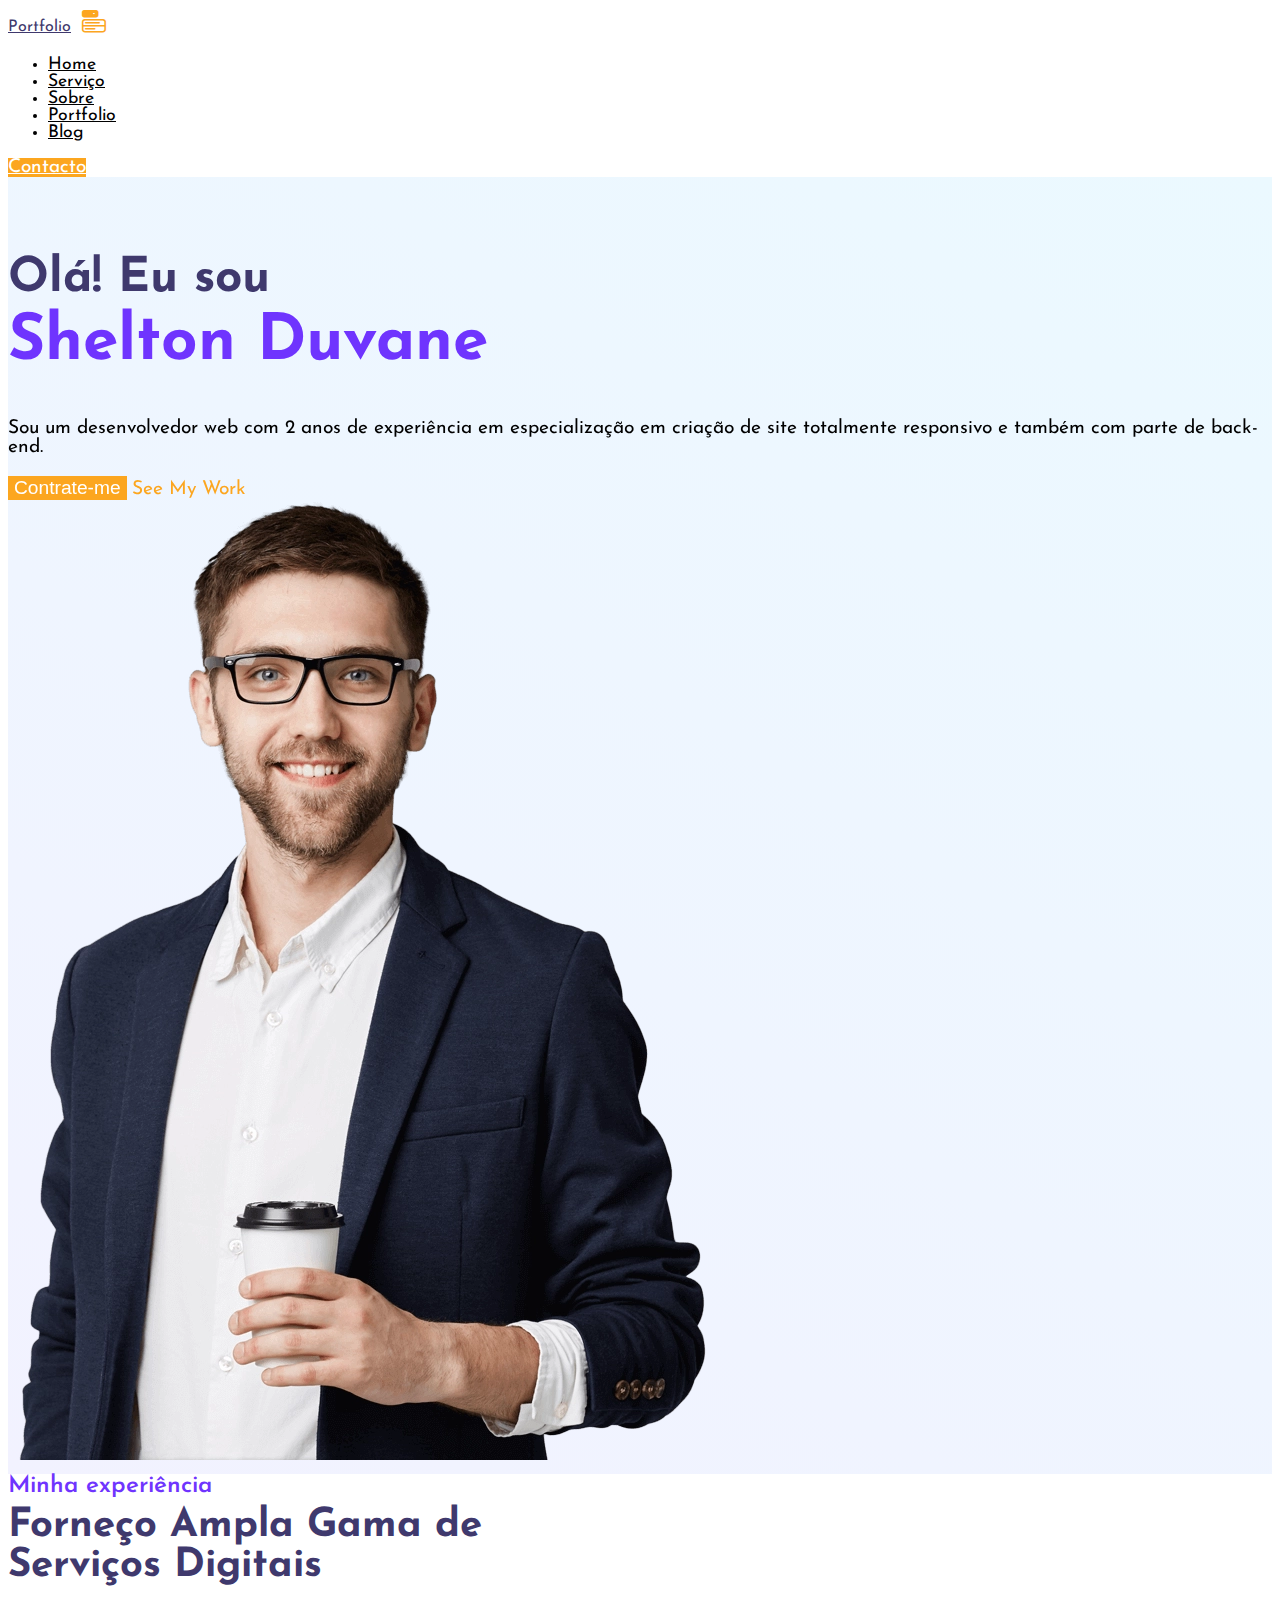
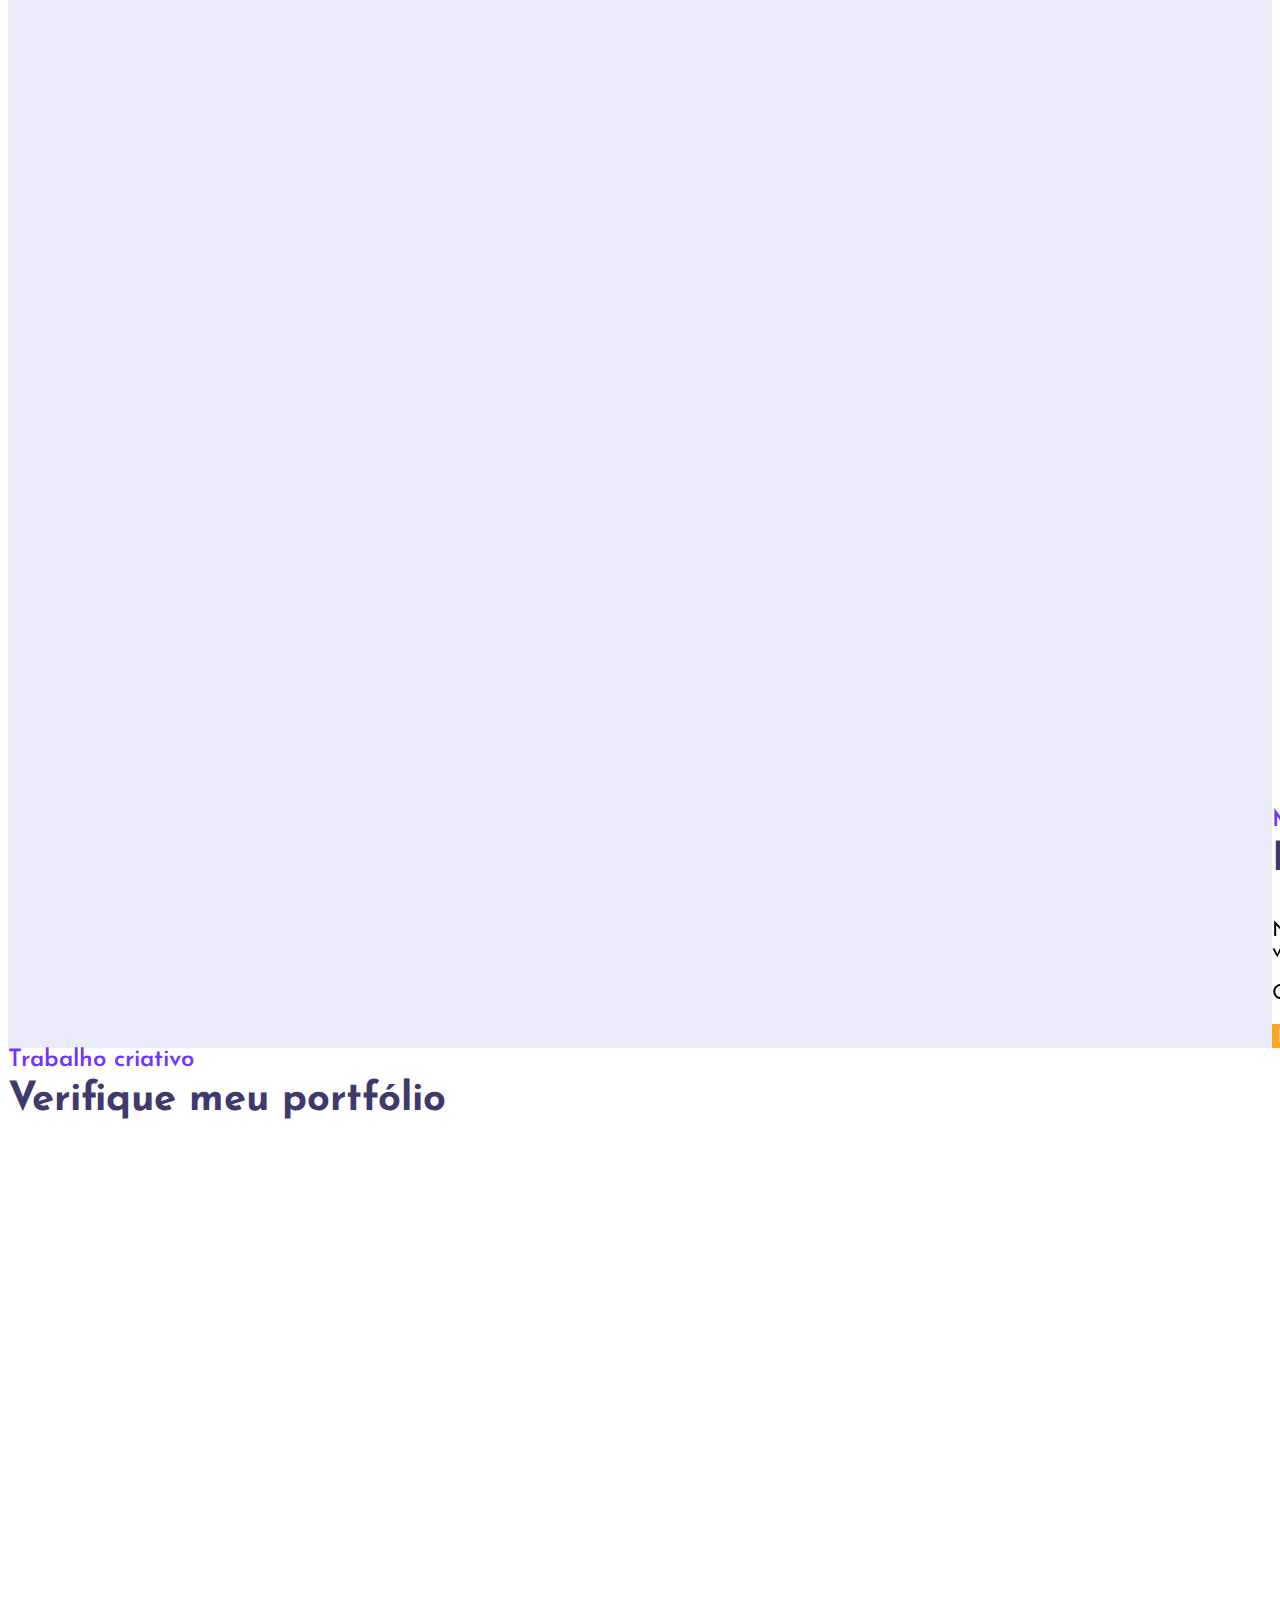
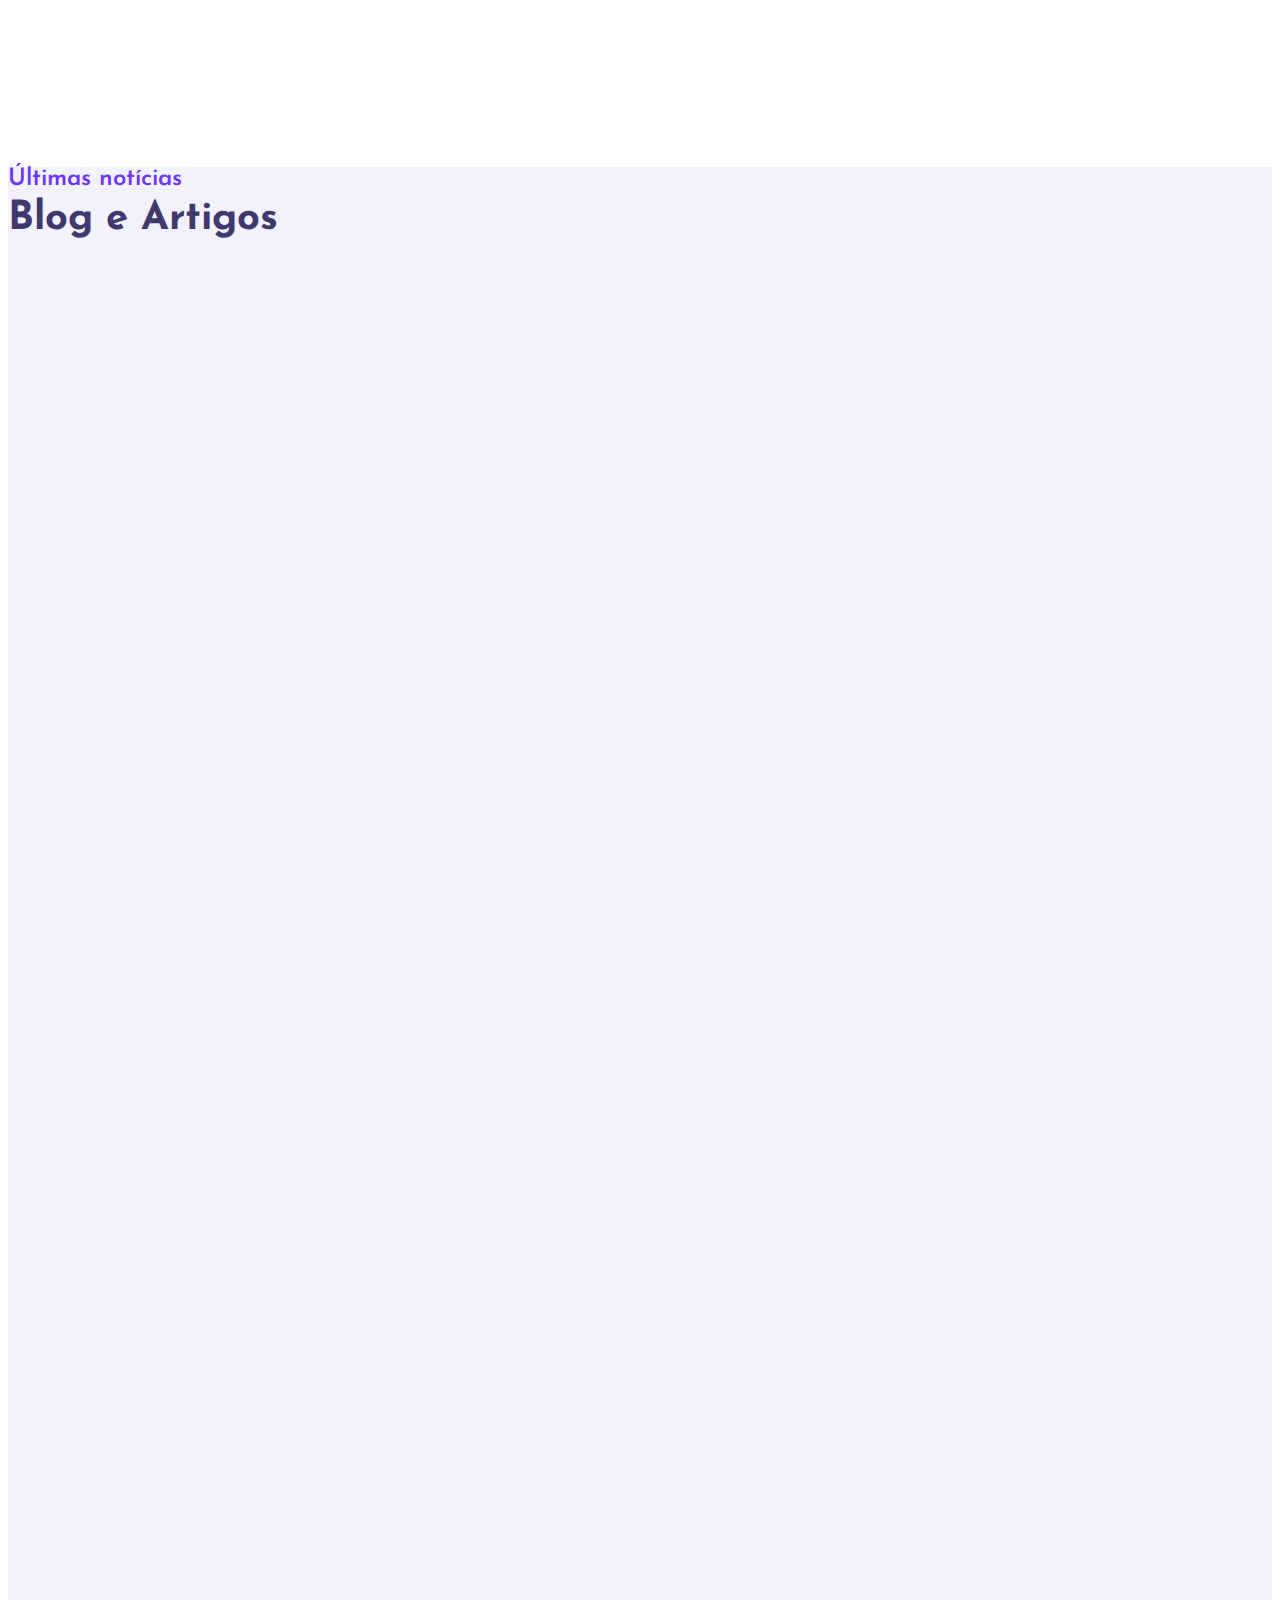
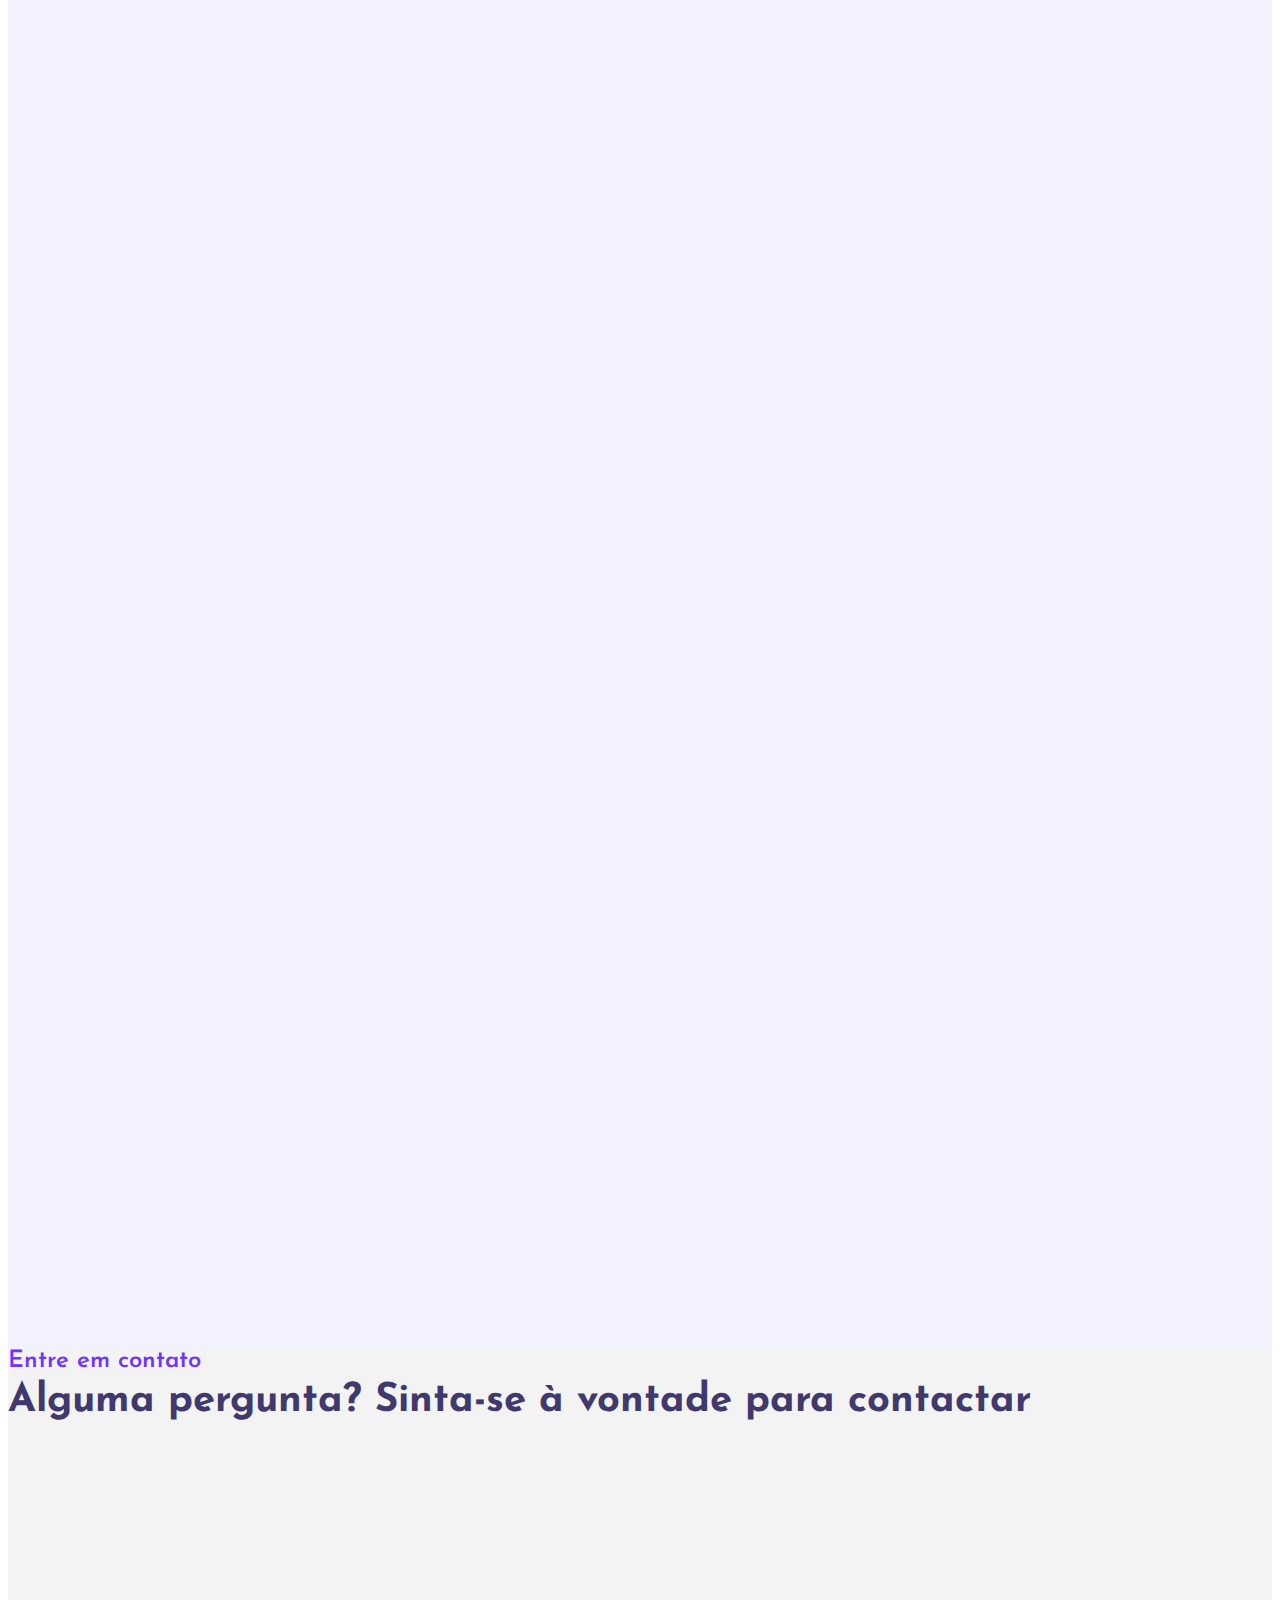
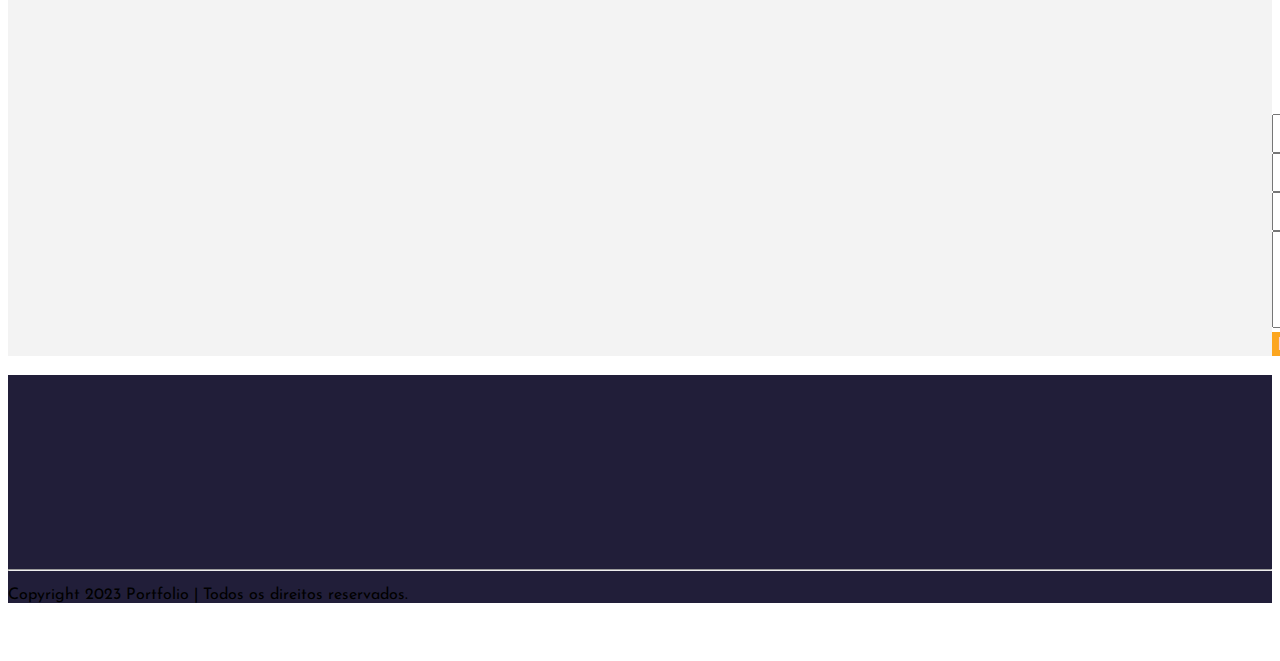
==== index.html @ cb38b28b "initial commit" ====
<!DOCTYPE html>
<html lang="en">
	<head>
		<meta charset="UTF-8" />
		<meta http-equiv="X-UA-Compatible" content="IE=edge" />
		<meta name="viewport" content="width=device-width, initial-scale=1.0" />
		<title>Portfólio Pessoal - Shelton Duvane</title>

		<!-- bootstrap css cdn link  -->
		<link
			href="https://cdn.jsdelivr.net/npm/bootstrap@5.2.3/dist/css/bootstrap.min.css"
			rel="stylesheet"
			integrity="sha384-rbsA2VBKQhggwzxH7pPCaAqO46MgnOM80zW1RWuH61DGLwZJEdK2Kadq2F9CUG65"
			crossorigin="anonymous"
		/>

		<!-- custom css file -->
		<link rel="stylesheet" href="css/style.css" />

		<!-- google font link -->
		<link rel="preconnect" href="https://fonts.googleapis.com" />
		<link rel="preconnect" href="https://fonts.gstatic.com" crossorigin />
		<link
			href="https://fonts.googleapis.com/css2?family=Josefin+Sans:wght@300;400;500;600;700&display=swap"
			rel="stylesheet"
		/>

		<!-- bootstrap icon cdn link  -->
		<link
			rel="stylesheet"
			href="https://cdn.jsdelivr.net/npm/bootstrap-icons@1.10.4/font/bootstrap-icons.css"
		/>

		<!-- for adding animation to website we have use AOS library 
    AOS Library css file cdn link -->
		<link rel="stylesheet" href="https://unpkg.com/aos@next/dist/aos.css" />

		<!-- jquery cdn link  -->
		<script src="https://ajax.googleapis.com/ajax/libs/jquery/3.6.4/jquery.min.js"></script>
	</head>
	<body>
		<!-- navbar starts -->
		<nav
			id="navbar-top"
			class="navbar navbar-expand-lg navbar-light bg-white sticky-top"
		>
			<div class="container-fluid px-5">
				<a class="navbar-brand fw-bold fs-2" href="/#" style="color: #3f396d"
					>Portfolio</a
				>
				<button
					class="nav-menu d-md-none"
					type="button"
					data-bs-toggle="collapse"
					data-bs-target="#navbarNav"
				>
					<i class="bi bi-menu-button-fill"></i>
				</button>
				<div
					class="collapse navbar-collapse justify-content-center"
					id="navbarNav"
				>
					<ul class="navbar-nav gap-4" style="font-size: 1.1rem">
						<li class="nav-item">
							<a class="nav-link" aria-current="page" href="/#">Home</a>
						</li>
						<li class="nav-item">
							<a class="nav-link" href="/#service">Serviço</a>
						</li>
						<li class="nav-item">
							<a class="nav-link" href="/#about">Sobre</a>
						</li>
						<li class="nav-item">
							<a class="nav-link" href="/#portfolio">Portfolio</a>
						</li>

						<li class="nav-item">
							<a class="nav-link" href="/#blog">Blog</a>
						</li>
					</ul>
				</div>
				<a
					href="/#contact"
					class="c-btn d-block ms-4 py-2 px-4 rounded-pill d-none d-md-block"
				>
					Contacto
				</a>
			</div>
		</nav>
		<!-- navbar ends here -->

		<!-- home section starts  -->
		<section class="home pt-5 pb-5" id="home">
			<div class="row justify-content-evenly align-middle">
				<!-- here data-aos is used for adding aos animation  -->
				<div
					class="col-10 col-md-6 text-center text-md-start"
					data-aos="slide-right"
				>
					<h2 style="color: #3f396d">
						Olá! Eu sou <br /><span class="c-orange">Shelton Duvane</span>
					</h2>
					<p class="text-muted">
						Sou um desenvolvedor web com 2 anos de experiência em especialização
						em criação de site totalmente responsivo e também com parte de
						back-end.
					</p>
					<button class="c-btn h-btn mt-3 py-3 px-5 rounded-pill">
						Contrate-me
					</button>
					<a href="" class="link ms-4 d-none">See My Work</a>
				</div>
				<div class="col-10 col-md-4 d-none d-md-block">
					<img src="images/banner-01.webp" class="img-fluid" alt="" />
				</div>
			</div>
		</section>
		<!-- home section ends here -->

		<!-- expertise section starts -->
		<section class="expertise mt-5" id="service">
			<div class="heading text-center">
				<small>Minha experiência</small>
				<h3>
					Forneço Ampla Gama de <br />
					Serviços Digitais
				</h3>
			</div>
			<div class="row justify-content-evenly mt-5">
				<div class="col-10 col-md-4" data-aos="fade-up">
					<div class="service-card">
						<div class="img">
							<img
								src="images/service-icon1.png"
								class="w-25 img-fluid img"
								alt=""
							/>
						</div>
						<div class="content mt-3">
							<h4>Design Web</h4>
							<p class="text-muted">
								Dolor repellendus temporibus autem quibusdam officiis debitis
								rerum neces aibus minima veniam.
							</p>
							<a href="" class="link">Consulte Mais Informação</a>
						</div>
					</div>
				</div>

				<div class="col-md-4 col-10" data-aos="fade-up">
					<div class="service-card">
						<div class="img">
							<img
								src="images/service-icon2.png"
								class="w-25 img-fluid img"
								alt=""
							/>
						</div>
						<div class="content mt-3">
							<h4>Desenvolvimento Web</h4>
							<p class="text-muted">
								Dolor repellendus temporibus autem quibusdam officiis debitis
								rerum neces aibus minima veniam.
							</p>
							<a href="" class="link">Consulte Mais Informação</a>
						</div>
					</div>
				</div>
				<div class="col-md-4 col-10" data-aos="fade-up">
					<div class="service-card">
						<div class="img">
							<img
								src="images/service-icon3.png"
								class="w-25 img-fluid img"
								alt=""
							/>
						</div>
						<div class="content mt-3">
							<h4>Depuração</h4>
							<p class="text-muted">
								Dolor repellendus temporibus autem quibusdam officiis debitis
								rerum neces aibus minima veniam.
							</p>
							<a href="" class="link">Consulte Mais Informação</a>
						</div>
					</div>
				</div>
			</div>
		</section>
		<!-- expertise section ends here -->

		<!-- skill section starts -->
		<section class="skill mt-5 py-5" id="about">
			<div class="row justify-content-evenly">
				<div class="col-10 col-md-5 skill-with-progress" data-aos="slide-right">
					<div class="row justify-content-evenly">
						<div class="col-10 col-md-6">
							<div class="progress-card ms-3 ms-md-0">
								<div class="circular-progress html-css">
									<span class="progress-value html-progress">0%</span>
								</div>
								<br />
								<span class="text">HTML &amp; CSS</span>
							</div>
						</div>
						<div class="col-10 col-md-6 mt-4 mt-md-0">
							<div class="progress-card ms-3 ms-md-0">
								<div class="circular-progress javascript">
									<span class="progress-value javascript-progress">0%</span>
								</div>
								<br />
								<span class="text">JavaScript</span>
							</div>
						</div>
					</div>
					<div class="row justify-content-evenly mt-4">
						<div class="col-10 col-md-6">
							<div class="progress-card ms-3 ms-md-0">
								<div class="circular-progress php">
									<span class="progress-value php-progress">0%</span>
								</div>
								<br />
								<span class="text">PHP</span>
							</div>
						</div>
						<div class="col-10 col-md-6 mt-4 mt-md-0">
							<div class="progress-card ms-3 ms-md-0">
								<div class="circular-progress reactjs">
									<span class="progress-value reactjs-progress">0%</span>
								</div>
								<br />
								<span class="text">Quasar</span>
							</div>
						</div>
					</div>
				</div>
				<div class="col-10 col-md-5 skill-detail" data-aos="slide-left">
					<div class="heading mt-5 mt-md-3">
						<small>Minhas habilidades</small>
						<h3>Experiências digitais lindas e únicas</h3>
						<p class="text-muted">
							Nostrum exercitationem ullam corporis suscipit laborioa nisi ut
							aliquid exrea commodi consequatur magni dolores aos qui ratione
							voluptatem nesciunt.
						</p>
						<p class="text-muted">
							Quia voluptas sit aspernatur aut odit aut fugit, sed ruiano
							consequntar magni dolores.
						</p>
						<button class="c-btn h-btn mt-3 py-3 px-5 rounded-pill">
							<!-- here download attribute is used for adding download functionality to button  -->
							<a
								href="Entry Level Web Developer Resume.pdf"
								download="SampleCV"
								style="text-decoration: none; color: #fff"
								>Baixar Currículo</a
							>
						</button>
					</div>
				</div>
			</div>
		</section>
		<!-- skill section end here -->

		<!-- portfolio section starts here -->
		<section class="portfolio" id="portfolio">
			<div class="heading text-center pt-5">
				<small>Trabalho criativo</small>
				<h3>Verifique meu portfólio</h3>
			</div>
			<div class="portfolio-body">
				<div class="row justify-content-evenly px-4">
					<div
						class="post col-md-4 game all col-10 mt-3 mt-md-0"
						data-aos="fade-up"
					>
						<div class="card">
							<!-- <img src="images/2048game.png" class="card-img-top" alt="..." /> -->
							<div class="card-body text-center">
								<h4 class="card-title">2</h4>
								<p>
									Crataz, Desdobrável, Logotipo, Convite, CV, Cartão de visita e
									Imagem editada
								</p>
								<span class="badge bg-secondary badge-pill">Canva</span>
								<br />
								<a href="/project/2.html" class="link"
									>Consulte Mais Informação</a
								>
							</div>
						</div>
					</div>

					<div
						class="post col-md-4 game all col-10 mt-3 mt-md-0"
						data-aos="fade-up"
					>
						<div class="card">
							<!-- <img src="images/2048game.png" class="card-img-top" alt="..." /> -->
							<div class="card-body text-center">
								<h4 class="card-title">3</h4>
								<p>Video aula</p>
								<span class="badge bg-secondary badge-pill">OBS</span>
								<br />
								<a href="/project/3.html" class="link"
									>Consulte Mais Informação</a
								>
							</div>
						</div>
					</div>

					<div
						class="post col-md-4 game all col-10 mt-3 mt-md-0"
						data-aos="fade-up"
					>
						<div class="card">
							<!-- <img src="images/2048game.png" class="card-img-top" alt="..." /> -->
							<div class="card-body text-center">
								<h4 class="card-title">4</h4>
								<p>Infográfico</p>
								<span class="badge bg-secondary badge-pill">Canva</span>
								<br />
								<a href="/project/4.html" class="link"
									>Consulte Mais Informação</a
								>
							</div>
						</div>
					</div>

					<div
						class="post col-md-4 game all col-10 mt-3 mt-md-0"
						data-aos="fade-up"
					>
						<div class="card">
							<!-- <img src="images/2048game.png" class="card-img-top" alt="..." /> -->
							<div class="card-body text-center">
								<h4 class="card-title">5</h4>
								<p>Design de interface</p>
								<span class="badge bg-secondary badge-pill">Figma</span>
								<br />
								<a href="/project/5.html" class="link"
									>Consulte Mais Informação</a
								>
							</div>
						</div>
					</div>

					<div
						class="post col-md-4 game all col-10 mt-3 mt-md-0"
						data-aos="fade-up"
					>
						<div class="card">
							<!-- <img src="images/2048game.png" class="card-img-top" alt="..." /> -->
							<div class="card-body text-center">
								<h4 class="card-title">6</h4>
								<p>Aplicação multimédia por IA</p>
								<span class="badge bg-secondary badge-pill">EDApp</span>
								<br />
								<a
									target="_blank"
									href="https://trainingpreview.edapp.com/p/lkBzeaDZ"
									class="link"
									>Visualizar o trabalho</a
								>
							</div>
						</div>
					</div>
				</div>
			</div>
		</section>
		<!-- portfolio section ends here -->

		<!-- blog section starts -->
		<section class="blog mt-5 pb-5" id="blog">
			<div class="heading text-center pt-5">
				<small>Últimas notícias</small>
				<h3>Blog e Artigos</h3>
			</div>
			<div class="row justify-content-evenly px-4 mt-4" data-aos="fade-up">
				<div class="blogpost col-md-4 col-10 mt-2 mt-md-0 game all">
					<div class="card">
						<img
							src="images/2048game.png"
							class="card-img-top rounded-4"
							alt="..."
						/>
						<div class="card-body px-4">
							<small>By Pawan Kumavat</small
							><span class="ms-3">Mar 8,2022</span>
							<h4 class="card-title">
								<a href="">Quis autem vea eum iure reprehenderit</a>
							</h4>
							<p class="text-muted">
								Dolor repellendus temporibus autem quibusdam officiis debitis
								rerum nece aibus minima veniam.
							</p>
							<a
								href="/#"
								class="read-more-btn link"
								data-bs-toggle="modal"
								data-bs-target="#exampleModal1"
								>Consulte Mais Informação</a
							>
						</div>
					</div>
				</div>
				<div class="blogpost col-md-4 col-10 mt-5 mt-md-0 website all">
					<div class="card">
						<img
							src="images/currency-converter.png"
							class="card-img-top rounded-4"
							alt="..."
						/>
						<div class="card-body px-4">
							<small>By Pawan Kumavat</small
							><span class="ms-3">Mar 8,2022</span>
							<h4 class="card-title">
								<a href="">Quis autem vea eum iure reprehenderit</a>
							</h4>
							<p class="text-muted">
								Dolor repellendus temporibus autem quibusdam officiis debitis
								rerum nece aibus minima veniam.
							</p>
							<a
								href="/#"
								class="read-more-btn link"
								data-bs-toggle="modal"
								data-bs-target="#exampleModal2"
								>Consulte Mais Informação</a
							>
						</div>
					</div>
				</div>
				<div class="blogpost col-md-4 col-10 mt-5 mt-md-0 webapp all">
					<div class="card">
						<img
							src="images/dictionary.png"
							class="card-img-top rounded-4"
							alt="..."
						/>
						<div class="card-body px-4">
							<small>By Pawan Kumavat</small
							><span class="ms-3">Mar 8,2022</span>
							<h4 class="card-title">
								<a href="">Quis autem vea eum iure reprehenderit</a>
							</h4>
							<p class="text-muted">
								Dolor repellendus temporibus autem quibusdam officiis debitis
								rerum nece aibus minima veniam.
							</p>
							<a
								href="/#"
								class="read-more-btn link"
								data-bs-toggle="modal"
								data-bs-target="#exampleModal3"
								>Consulte Mais Informação</a
							>
						</div>
					</div>
				</div>
				<!-- here we will make modals if Read more link is clicked the modal will popup -->
				<div
					class="modal fade"
					id="exampleModal1"
					tabindex="-1"
					aria-labelledby="exampleModalLabel"
					aria-hidden="true"
				>
					<div class="modal-dialog">
						<div class="modal-content">
							<button
								type="button"
								class="btn-c rounded-pill"
								data-bs-dismiss="modal"
							>
								<i class="bi bi-x-circle-fill"></i>
							</button>

							<div class="modal-body px-4">
								<div class="img">
									<img src="images/2048game.png" class="img-fluid" alt="" />
								</div>
								<div class="content mt-3">
									<small>By Pawan Kumavat</small
									><span class="text-muted ms-2">Mar 8,2022</span>
									<h4 class="card-title mt-3">
										Quis autem vea eum iure reprehenderit
									</h4>
									<div class="social-links mt-4">
										<button href="" class="rounded-pill dribble">
											<i class="bi bi-dribbble"></i>
										</button>
										<button href="" class="rounded-pill whatsapp">
											<i class="bi bi-whatsapp"></i>
										</button>
										<button href="" class="rounded-pill behance">
											<i class="bi bi-behance"></i>
										</button>
									</div>
									<p class="text-muted mt-3">
										Lorem ipsum dolor sit amet, consectetur adipiscing elit.
										Nullam tempor eros a tellus auctor, nec suscipit nunc
										dignissim. Ut suscipit gravida augue sed elementum. Sed sed
										luctus nisl. Donec scelerisque nisi in sodales mattis.
										Vestibulum suscipit odio ac enim blandit sollicitudin.
										Aliquam ultrices sem quis urna placerat interdum. Etiam
										rutrum, quam sagittis tristique mollis, libero arcu
										scelerisque erat, eget tincidunt eros diam quis nunc.
									</p>
								</div>
							</div>
							<div class="heading px-2">
								<h3 class="fs-3 ms-3">Leave A Comment</h3>
							</div>
							<div class="contact-form ms-3 mt-3 pb-4 px-2">
								<div class="mb-3">
									<input
										type="text"
										class="form-control"
										id="exampleFormControlInput1"
										placeholder="Name"
									/>
								</div>
								<div class="mb-3">
									<input
										type="email"
										class="form-control"
										id="exampleFormControlInput1"
										placeholder="E-mail"
									/>
								</div>
								<div class="mb-3">
									<input
										type="text"
										class="form-control"
										id="exampleFormControlInput1"
										placeholder="Mobile No."
									/>
								</div>
								<div class="mb-3">
									<textarea
										class="form-control"
										id="exampleFormControlTextarea1"
										placeholder="Message"
										rows="5"
									></textarea>
								</div>
								<button class="c-btn h-btn mt-3 py-2 px-4 rounded-pill">
									Submit
								</button>
							</div>
						</div>
					</div>
				</div>
				<div
					class="modal fade"
					id="exampleModal2"
					tabindex="-1"
					aria-labelledby="exampleModalLabel"
					aria-hidden="true"
				>
					<div class="modal-dialog">
						<div class="modal-content">
							<button
								type="button"
								class="btn-c rounded-pill"
								data-bs-dismiss="modal"
							>
								<i class="bi bi-x-circle-fill"></i>
							</button>

							<div class="modal-body px-4">
								<div class="img">
									<img
										src="images/currency-converter.png"
										class="img-fluid"
										alt=""
									/>
								</div>
								<div class="content mt-3">
									<small>By Pawan Kumavat</small
									><span class="text-muted ms-2 ms-md-0">Mar 8,2022</span>
									<h4 class="card-title mt-3">
										Quis autem vea eum iure reprehenderit
									</h4>
									<div class="social-links mt-4">
										<button href="" class="rounded-pill dribble">
											<i class="bi bi-dribbble"></i>
										</button>
										<button href="" class="rounded-pill whatsapp">
											<i class="bi bi-whatsapp"></i>
										</button>
										<button href="" class="rounded-pill behance">
											<i class="bi bi-behance"></i>
										</button>
									</div>
									<p class="text-muted mt-3">
										Lorem ipsum dolor sit amet, consectetur adipiscing elit.
										Nullam tempor eros a tellus auctor, nec suscipit nunc
										dignissim. Ut suscipit gravida augue sed elementum. Sed sed
										luctus nisl. Donec scelerisque nisi in sodales mattis.
										Vestibulum suscipit odio ac enim blandit sollicitudin.
										Aliquam ultrices sem quis urna placerat interdum. Etiam
										rutrum, quam sagittis tristique mollis, libero arcu
										scelerisque erat, eget tincidunt eros diam quis nunc.
									</p>
								</div>
							</div>
							<div class="heading px-2">
								<h3 class="fs-3 ms-3">Leave A Comment</h3>
							</div>
							<div class="contact-form ms-3 mt-3 pb-4 px-2">
								<div class="mb-3">
									<input
										type="text"
										class="form-control"
										id="exampleFormControlInput1"
										placeholder="Name"
									/>
								</div>
								<div class="mb-3">
									<input
										type="email"
										class="form-control"
										id="exampleFormControlInput1"
										placeholder="E-mail"
									/>
								</div>
								<div class="mb-3">
									<input
										type="text"
										class="form-control"
										id="exampleFormControlInput1"
										placeholder="Mobile No."
									/>
								</div>
								<div class="mb-3">
									<textarea
										class="form-control"
										id="exampleFormControlTextarea1"
										placeholder="Message"
										rows="5"
									></textarea>
								</div>
								<button class="c-btn h-btn mt-3 py-2 px-4 rounded-pill">
									Submit
								</button>
							</div>
						</div>
					</div>
				</div>
				<div
					class="modal fade"
					id="exampleModal3"
					tabindex="-1"
					aria-labelledby="exampleModalLabel"
					aria-hidden="true"
				>
					<div class="modal-dialog">
						<div class="modal-content">
							<button
								type="button"
								class="btn-c rounded-pill"
								data-bs-dismiss="modal"
							>
								<i class="bi bi-x-circle-fill"></i>
							</button>

							<div class="modal-body px-4">
								<div class="img">
									<img src="images/dictionary.png" class="img-fluid" alt="" />
								</div>
								<div class="content mt-3">
									<small>By Pawan Kumavat</small
									><span class="text-muted ms-2 ms-md-0">Mar 8,2022</span>
									<h4 class="card-title mt-3">
										Quis autem vea eum iure reprehenderit
									</h4>
									<div class="social-links mt-4">
										<button href="" class="rounded-pill dribble">
											<i class="bi bi-dribbble"></i>
										</button>
										<button href="" class="rounded-pill whatsapp">
											<i class="bi bi-whatsapp"></i>
										</button>
										<button href="" class="rounded-pill behance">
											<i class="bi bi-behance"></i>
										</button>
									</div>
									<p class="text-muted mt-3">
										Lorem ipsum dolor sit amet, consectetur adipiscing elit.
										Nullam tempor eros a tellus auctor, nec suscipit nunc
										dignissim. Ut suscipit gravida augue sed elementum. Sed sed
										luctus nisl. Donec scelerisque nisi in sodales mattis.
										Vestibulum suscipit odio ac enim blandit sollicitudin.
										Aliquam ultrices sem quis urna placerat interdum. Etiam
										rutrum, quam sagittis tristique mollis, libero arcu
										scelerisque erat, eget tincidunt eros diam quis nunc.
									</p>
								</div>
							</div>
							<div class="heading px-2">
								<h3 class="fs-3 ms-3">Leave A Comment</h3>
							</div>
							<div class="contact-form ms-3 mt-3 pb-4 px-2">
								<div class="mb-3">
									<input
										type="text"
										class="form-control"
										id="exampleFormControlInput0"
										placeholder="Name"
									/>
								</div>
								<div class="mb-3">
									<input
										type="email"
										class="form-control"
										id="exampleFormControlInput00"
										placeholder="E-mail"
									/>
								</div>
								<div class="mb-3">
									<input
										type="text"
										class="form-control"
										id="exampleFormControlInput2"
										placeholder="Mobile No."
									/>
								</div>
								<div class="mb-3">
									<textarea
										class="form-control"
										id="exampleFormControlTextarea3"
										placeholder="Message"
										rows="5"
									></textarea>
								</div>
								<button class="c-btn h-btn mt-3 py-2 px-4 rounded-pill">
									Submit
								</button>
							</div>
						</div>
					</div>
				</div>
			</div>
		</section>
		<!-- blog section ends here -->

		<!-- contact section starts -->
		<section class="contact py-5" id="contact">
			<div class="heading text-center">
				<small>Entre em contato</small>
				<h3>Alguma pergunta? Sinta-se à vontade para contactar</h3>
			</div>
			<div class="row justify-content-evenly mt-5">
				<div class="col-md-5 col-10 contact-details" data-aos="slide-right">
					<div class="row justify-content-evenly">
						<div class="col-1">
							<i class="bi bi-geo-alt-fill"></i>
						</div>
						<div class="col-11">
							<p>Moçambique, Gaza, Xai-Xai</p>
						</div>
					</div>
					<div class="row justify-content-evenly">
						<div class="col-1">
							<i class="bi bi-telephone-fill"></i>
						</div>
						<div class="col-11">
							<p>+258 873669777</p>
						</div>
					</div>
					<div class="row justify-content-evenly">
						<div class="col-1">
							<i class="bi bi-send-fill"></i>
						</div>
						<div class="col-11">
							<p>sheltonduvane@gmail.com</p>
						</div>
					</div>
					<!-- <div class="row justify-content-evenly">
						<div class="col-1">
							<i class="bi bi-globe-americas"></i>
						</div>
						<div class="col-11">
							<p>example.com</p>
						</div>
					</div> -->
				</div>
				<div class="col-md-5 col-10 mt-3 mt-md-0" data-aos="slide-left">
					<div class="contact-form">
						<div class="mb-3">
							<input
								type="text"
								class="form-control"
								id="exampleFormControlInput"
								placeholder="Nome"
							/>
						</div>
						<div class="mb-3">
							<input
								type="email"
								class="form-control"
								id="exampleFormControlI"
								placeholder="E-mail"
							/>
						</div>
						<div class="mb-3">
							<input
								type="text"
								class="form-control"
								id="exampleFormConrolInput1"
								placeholder="Telefone No."
							/>
						</div>
						<div class="mb-3">
							<textarea
								class="form-control"
								id="exampleFormControlTextarea1"
								placeholder="Messagem"
								rows="5"
							></textarea>
						</div>
						<button class="c-btn h-btn mt-3 py-3 px-5 rounded-pill">
							Enviar
						</button>
					</div>
				</div>
			</div>
		</section>
		<!-- contact section ends here -->

		<!-- now we will make back to top button when user click on it it will be redirected to top page  -->
		<button
			type="button"
			class="btn btn-floating btn-lg rounded-pill"
			id="btn-back-to-top"
		>
			<i class="bi bi-arrow-up"></i>
		</button>

		<!-- footer section starts  -->
		<footer class="text-center text-muted py-4">
			<h3 class="text-white pt-4" data-aos="fade-up">Portfolio</h3>
			<div class="link-group mt-5" data-aos="fade-up">
				<a href="/#home">Home</a>
				<div class="vr"></div>
				<a href="/#about">Sobre</a>
				<div class="vr"></div>
				<a href="/#service">Serviço</a>
				<div class="vr"></div>
				<a href="/#portfolio">Portfolio</a>
				<div class="vr"></div>
				<a href="/#blog">Blog</a>
				<div class="vr"></div>
				<a href="/#contact">Contacto</a>
			</div>
			<div class="social-links mt-5" data-aos="fade-up">
				<button href="" class="rounded-pill dribble">
					<i class="bi bi-dribbble"></i>
				</button>
				<button href="" class="rounded-pill whatsapp">
					<i class="bi bi-whatsapp"></i>
				</button>
				<button href="" class="rounded-pill behance">
					<i class="bi bi-behance"></i>
				</button>
			</div>
			<hr class="text-muted my-4" />

			<p>Copyright 2023 Portfolio | Todos os direitos reservados.</p>
		</footer>
		<!-- footer section ends here -->

		<!-- bootstrap javascript cdn link  -->
		<script
			src="https://cdn.jsdelivr.net/npm/bootstrap@5.2.3/dist/js/bootstrap.bundle.min.js"
			integrity="sha384-kenU1KFdBIe4zVF0s0G1M5b4hcpxyD9F7jL+jjXkk+Q2h455rYXK/7HAuoJl+0I4"
			crossorigin="anonymous"
		></script>

		<!-- AOS library javascript link  -->
		<script src="https://unpkg.com/aos@next/dist/aos.js"></script>
		<script>
			// initializing AOS library
			AOS.init({
				duration: 1000,
				offset: 50,
			});
		</script>
		<!-- custom js file linking -->
		<script src="js/script.js"></script>
	</body>
</html>
---- css/style.css ----
/* appling google font over the website  */
body {
	font-family: "Josefin Sans", sans-serif;
	font-weight: 400;
}
/* styling menu icon */
.nav-menu {
	border: none;
	background-color: #fff;
	font-size: 1.5rem;
	color: #fca61f;
}
/* styling navbar links  */
.navbar-nav a {
	color: black;
	position: relative;
}
.navbar-nav a:hover {
	color: #fca61f;
}
.navbar-nav a:after {
	background: none repeat scroll 0 0 transparent;
	bottom: 0;
	content: "";
	display: block;
	height: 2px;
	left: 50%;
	top: 35px;
	position: absolute;
	background: #fca61f;
	transition: width 0.3s ease 0s, left 0.3s ease 0s;
	width: 0;
}
.navbar-nav a:hover:after {
	width: 100%;
	left: 0;
}
/* styling contact btn  */
.c-btn {
	border: none;
	background: #fca61f;
	color: #fff;
	font-size: 1.2rem;
}
/* styling home section starts */
.home {
	background: linear-gradient(
		33deg,
		rgba(242, 242, 255, 1) 0%,
		rgba(235, 249, 255, 1) 100%
	);
	padding: 30px 0px 10px 0px;
}
.home h2 {
	font-size: 3rem;
	line-height: 4rem;
}
.c-orange {
	color: #6f34fe;
	font-weight: 700;
	font-size: 4rem;
}
.home p {
	width: fit-content;
	margin-top: 1rem;
	font-size: 1.2rem;
}
.h-btn:hover {
	background: #6f34fe;
	color: #fff;
	transform: translateY(-20px);
	transition-duration: 1s;
}
.link {
	text-decoration: none;
	font-size: 1.2rem;
	color: #fca61f;
	position: relative;
}
.link::after {
	content: "";
	position: absolute;
	width: 100%;
	transform: scaleX(0);
	height: 2px;
	bottom: 0;
	left: 0;
	top: 20px;
	background-color: #6f34fe;
	transform-origin: bottom right;
	transition: transform 0.25s ease-out;
}
.link:hover {
	color: #6f34fe;
}
.link:hover::after {
	transform: scaleX(1);
	transform-origin: bottom left;
}
/* adding animation to home section image  */
.home img {
	animation: floatimg 4s ease-in-out infinite;
}

@keyframes floatimg {
	0% {
		transform: translateX(0);
	}
	50% {
		transform: translateX(-24px);
	}
	100% {
		transform: translateX(0);
	}
}

/* expertise section starts */
.heading small {
	color: #6f34fe;
	font-size: 1.5rem;
	font-weight: 600;
}
.heading h3 {
	margin-top: 0.5rem;
	color: #3f396d;
	font-size: 2.5rem;
	font-weight: 700;
}
.expertise h4 {
	color: #3f396d;
	font-weight: 700;
}
.expertise a {
	text-decoration: none;
	color: #fca61f;
}
.expertise a:hover {
	color: #6f34fe;
}
.expertise .service-card {
	text-align: center;
	padding: 15px 15px;
	border-radius: 0.7rem;
}

/* skill section starts */
.skill {
	background-color: rgb(234, 234, 249);
}
.progress-card {
	padding: 12% 10% 10% 15%;
	background-color: #fff;
	text-align: center;
	border-radius: 10%;
}
.progress-card:hover {
	transform: scale(1.1, 1.1);
	transition-duration: 0.6s;
}
.circular-progress {
	position: relative;
	height: 130px;
	width: 130px;
	border-radius: 50%;
	background: conic-gradient(#7d2ae8 3.6deg, #ededed 0deg);
	display: flex;
	align-items: center;
	justify-content: center;
}
.circular-progress::before {
	content: "";
	position: absolute;
	height: 120px;
	width: 120px;
	border-radius: 50%;
	background-color: #fff;
}
.progress-value {
	position: relative;
	font-size: 1.5rem;
	font-weight: 600;
}
.html-progress {
	color: #fca61f;
}
.javascript-progress {
	color: #6f34fe;
}
.php-progress {
	color: #20c997;
}
.reactjs-progress {
	color: #3f396d;
}
.text {
	font-size: 1.2rem;
	font-weight: 500;
}
.heading p {
	font-size: 1.3rem;
}

/* portfolio section starts */
#myBtnContainer {
	margin-bottom: 45px;
}
#myBtnContainer button {
	border: none;
	color: black;
	background: transparent;
	font-size: 20px;
	font-weight: 600;
	cursor: pointer;
	display: inline-block;
	margin: 0 25px;
}
#myBtnContainer button:hover {
	color: #fca61f;
}

#myBtnContainer button:focus {
	outline: none;
}
.post .content h4 {
	font-size: 1rem;
	font-weight: 700;
}
.post .card {
	border: none;
}

/* testimonial section starts */
.testimonial img:hover {
	transform: scale(1.2, 1.2);
	transition-duration: 1s;
}
.testimonial h4 {
	color: #3f396d;
}
.testimonial i {
	font-size: 2.9rem;
	color: #fca61f;
}
.testimonial .nextprev-btn {
	border: none;
	background-color: #fff;
}
.prev:hover,
.prev-btn:hover {
	color: #6f34fe;
	transform: translateX(-10px);
	transition-duration: 1s;
}
.next:hover,
.next-btn:hover {
	color: #6f34fe;
	transform: translateX(10px);
	transition-duration: 1s;
}

/* blog section starts */
.blog {
	background-color: #f2f2ff;
}
.blog .blogpost .card {
	border: none;
	border-radius: 5%;
}
.nav-bg {
	background-color: #fff;
}

.blog .blogpost small {
	color: #6f34fe;
	font-size: 1.1rem;
}
.blog .blogpost h4,
.blogpost a {
	color: #3f396d;
	font-weight: 700;
	margin-top: 1rem;
	text-decoration: none;
}
.blogpost a:hover {
	color: #fca61f;
}
.blog .blogpost .read-more-btn {
	text-decoration: none;
	color: #fca61f;
	font-size: 1.1rem;
}
.blog .blogpost .read-more-btn:hover {
	color: #6f34fe;
}
/* styling modal group  */
.btn-c {
	margin-left: 94%;
	background-color: transparent;
	border: none;
	color: #fff;
	font-size: 2rem;
	margin-top: -3%;
}
.btn-c i {
	color: #fca61f;
}
.modal-body .content span {
	font-size: 1rem;
}
.modal-body .content small {
	font-size: 1rem;
	color: #6f34fe;
}
/* contact section starts */
.contact {
	background-color: #f3f3f3;
}
.contact-details i {
	font-size: 1.5rem;
	color: #fca61f;
}
.contact-details p {
	font-size: 1.2rem;
	margin-left: 1rem;
}
.contact-form .form-control:focus {
	box-shadow: none;
	border: 1px solid #fca61f;
}
.contact-form .form-control {
	padding: 10px 10px;
	width: 80%;
}

/* footer section starts */
footer {
	background-color: #211e39;
}

footer .link-group a {
	margin-left: 10px;
	margin-right: 10px;
	text-decoration: none;
	color: #6c757d;
	font-size: 1.1rem;
	margin-top: 1rem;
}
footer .link-group a:hover {
	color: #fca61f;
}
.social-links button {
	border: none;
	margin-right: 1rem;
	font-size: 1.2rem;
	background-color: #fff;
	padding: 14px 15px 10px 15px;
}
.social-links .dribble {
	color: #f33a7e;
}
.social-links button:hover {
	color: #fff;
	transform: translateY(-20px);
	transition-duration: 1s;
}
.social-links .dribble:hover {
	background-color: #f33a7e;
}
.social-links .whatsapp {
	color: #25d366;
}
.social-links .whatsapp:hover {
	background-color: #25d366;
}
.social-links .behance {
	color: #255afc;
}
.social-links .behance:hover {
	background-color: #255afc;
}

/* styling back to top button */
#btn-back-to-top {
	position: fixed;
	bottom: 40px;
	right: 40px;
	display: none;
	font-size: 1.4rem;
	background-color: #fca61f;
	color: #fff;
	animation: pulse 3s infinite;
}

.img {
	max-width: 600px;
	width: 100%;
	display: block;
	height: auto;
}
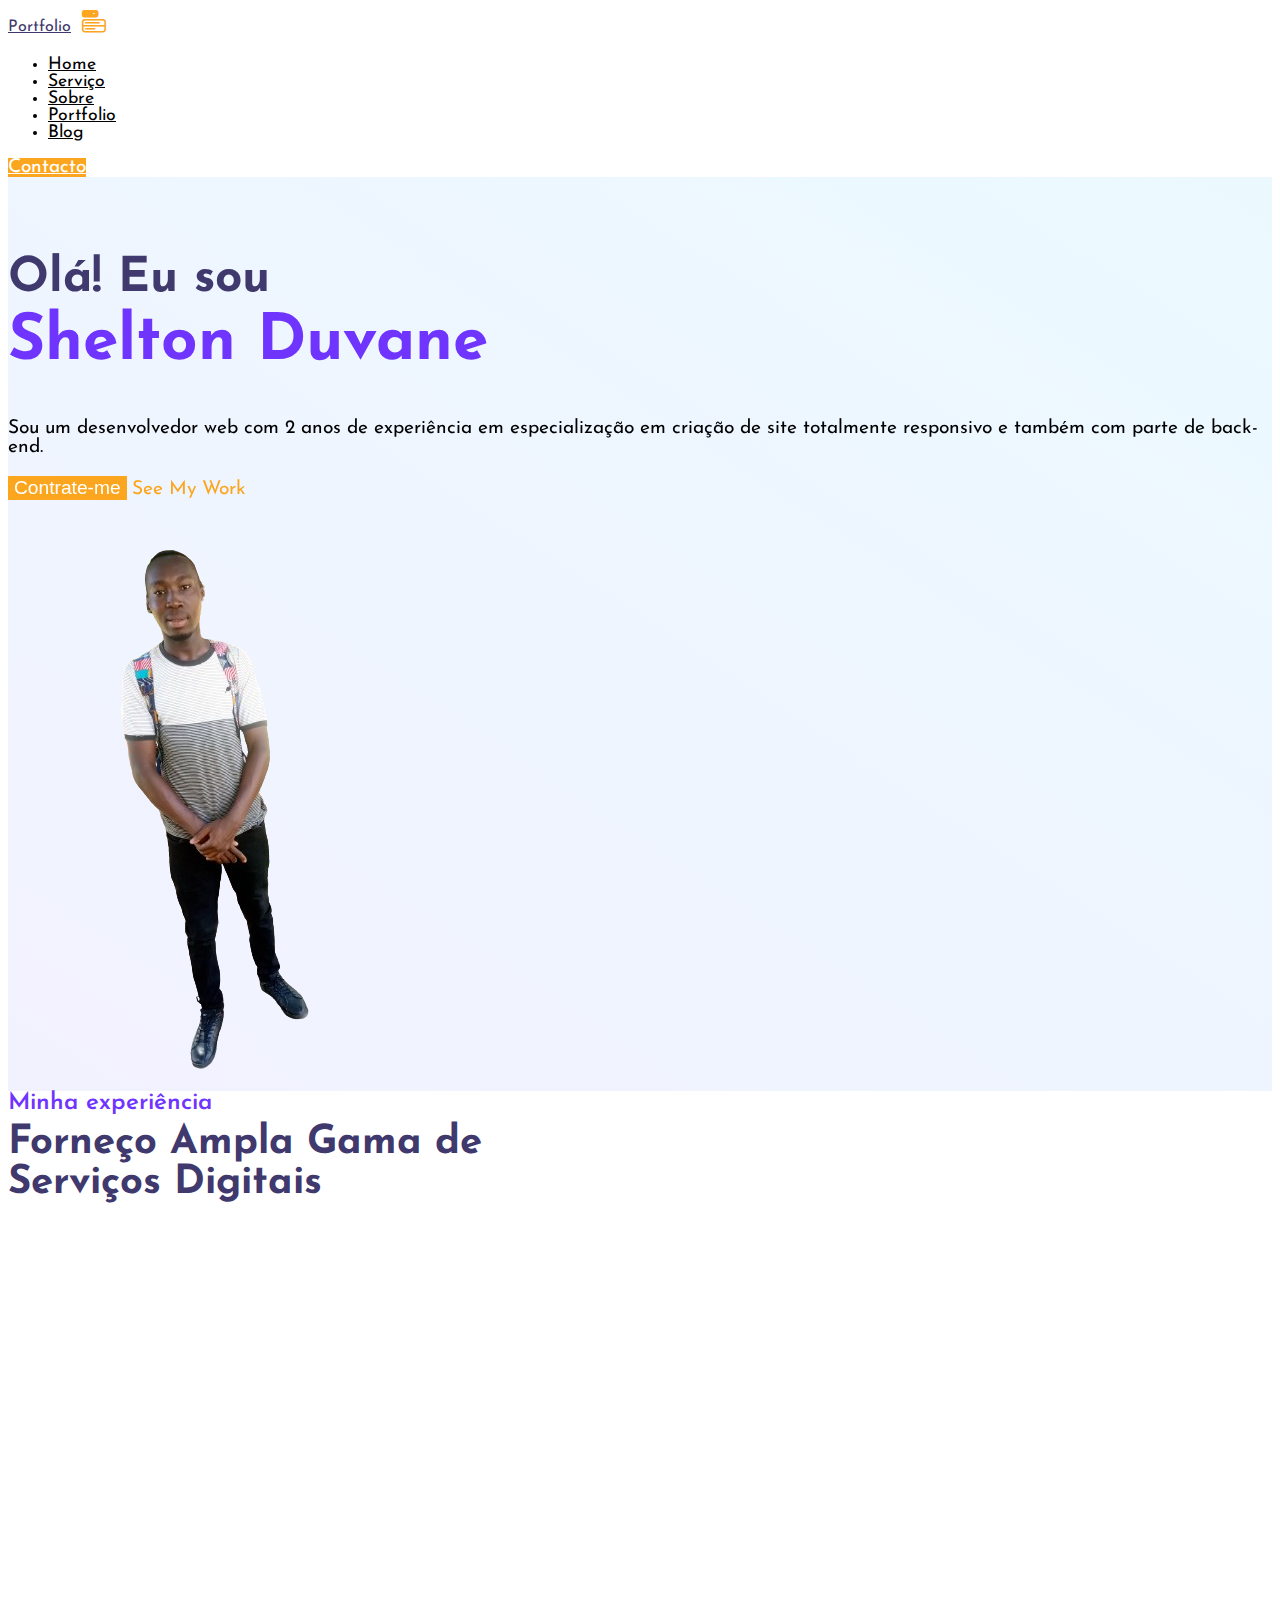
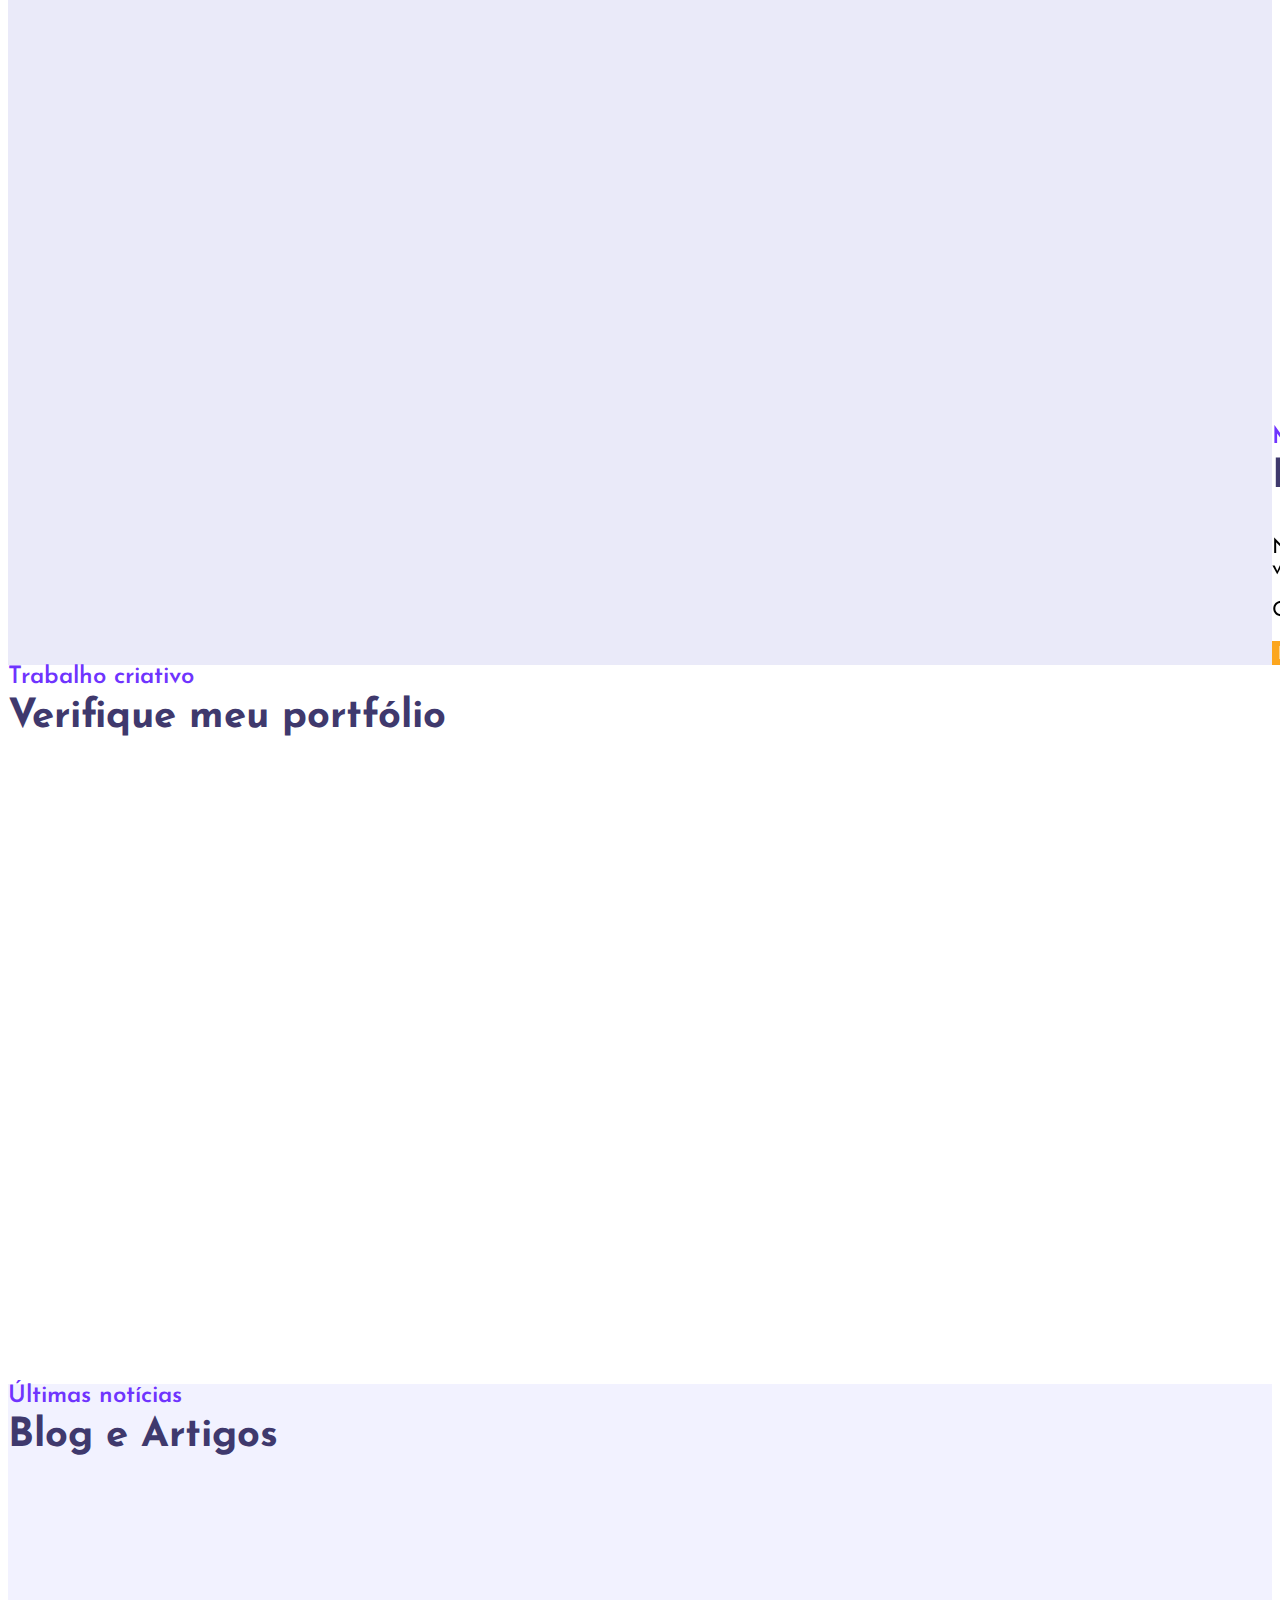
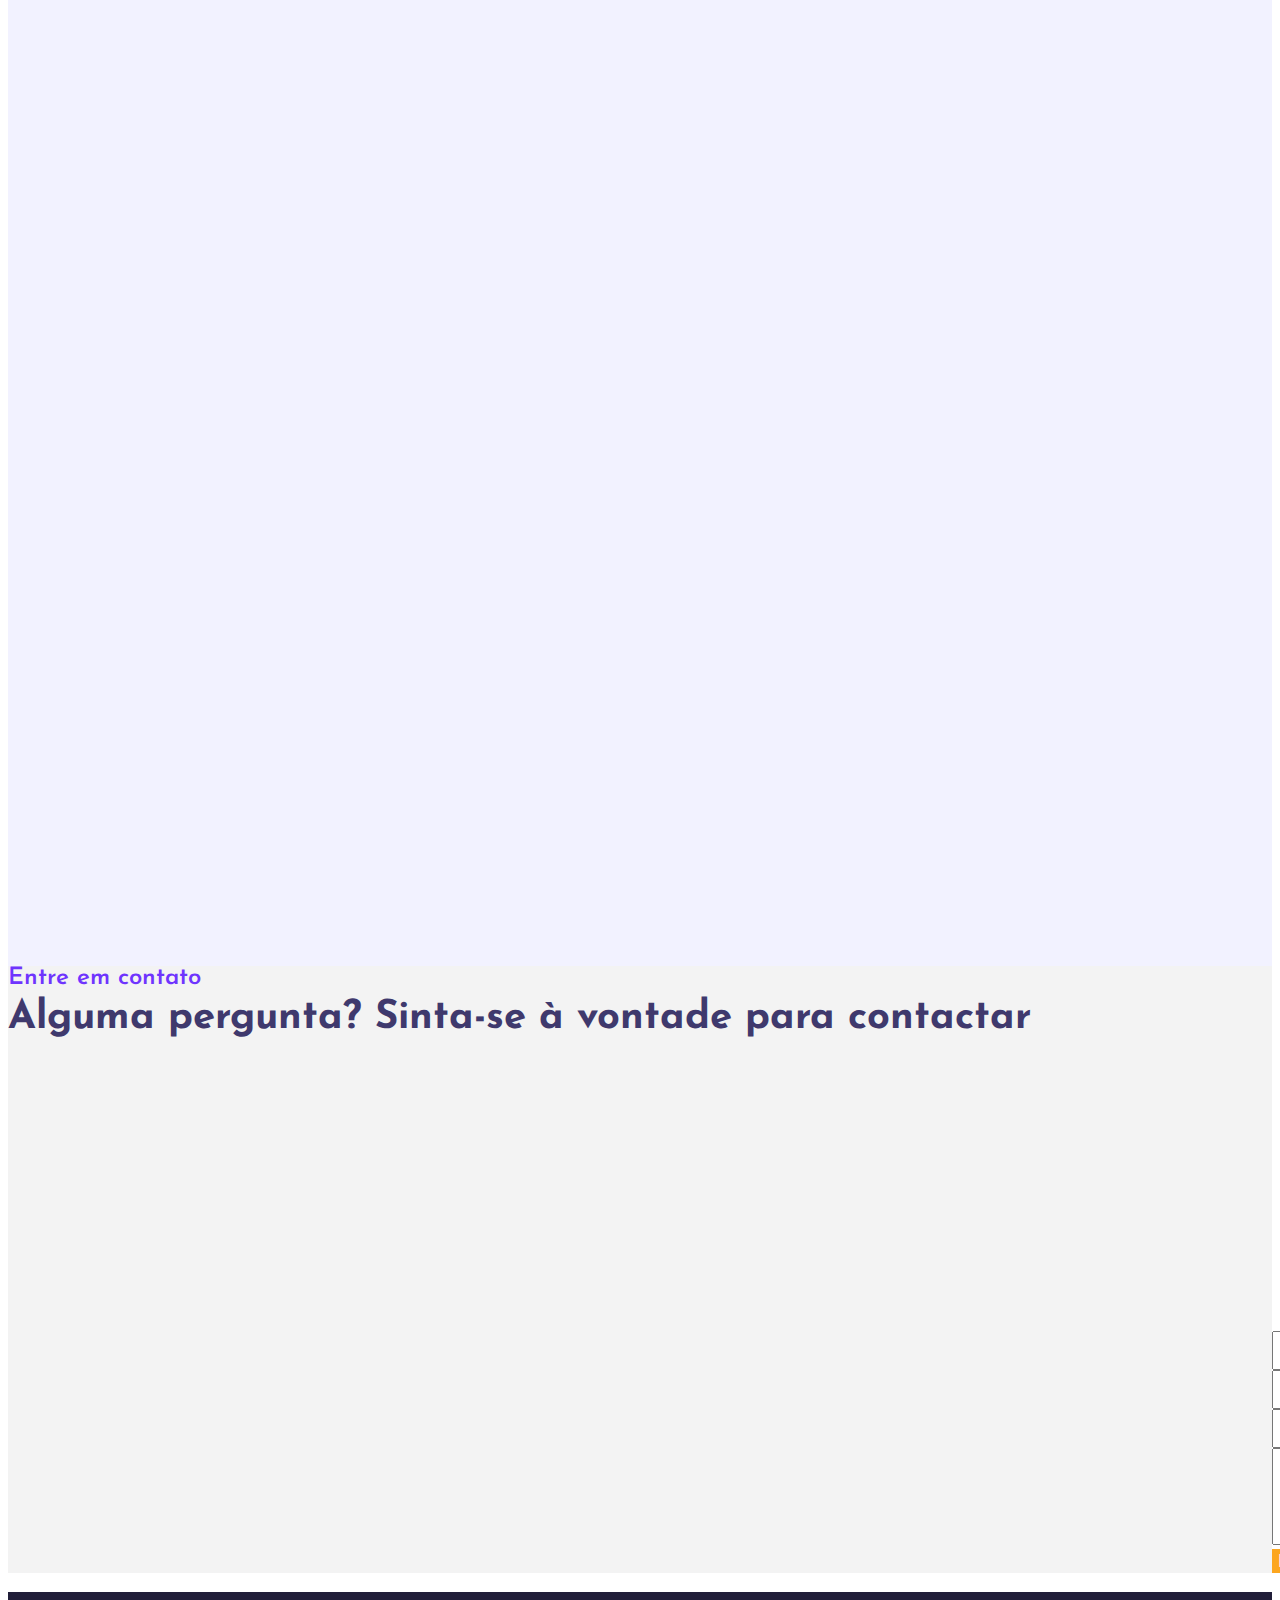
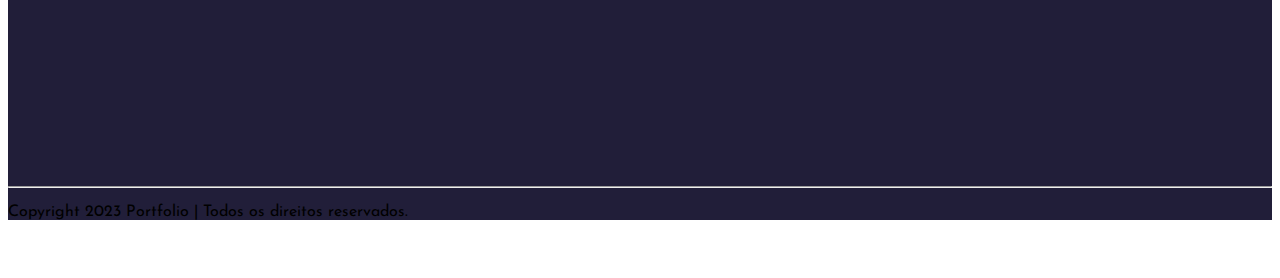
==== commit 6df39a4c: "Comit" ====
--- a/index.html
+++ b/index.html
@@ -111,7 +111,7 @@
 					<a href="" class="link ms-4 d-none">See My Work</a>
 				</div>
 				<div class="col-10 col-md-4 d-none d-md-block">
-					<img src="images/banner-01.webp" class="img-fluid" alt="" />
+					<img src="images/Spd.png" class="img-fluid" alt="" />
 				</div>
 			</div>
 		</section>
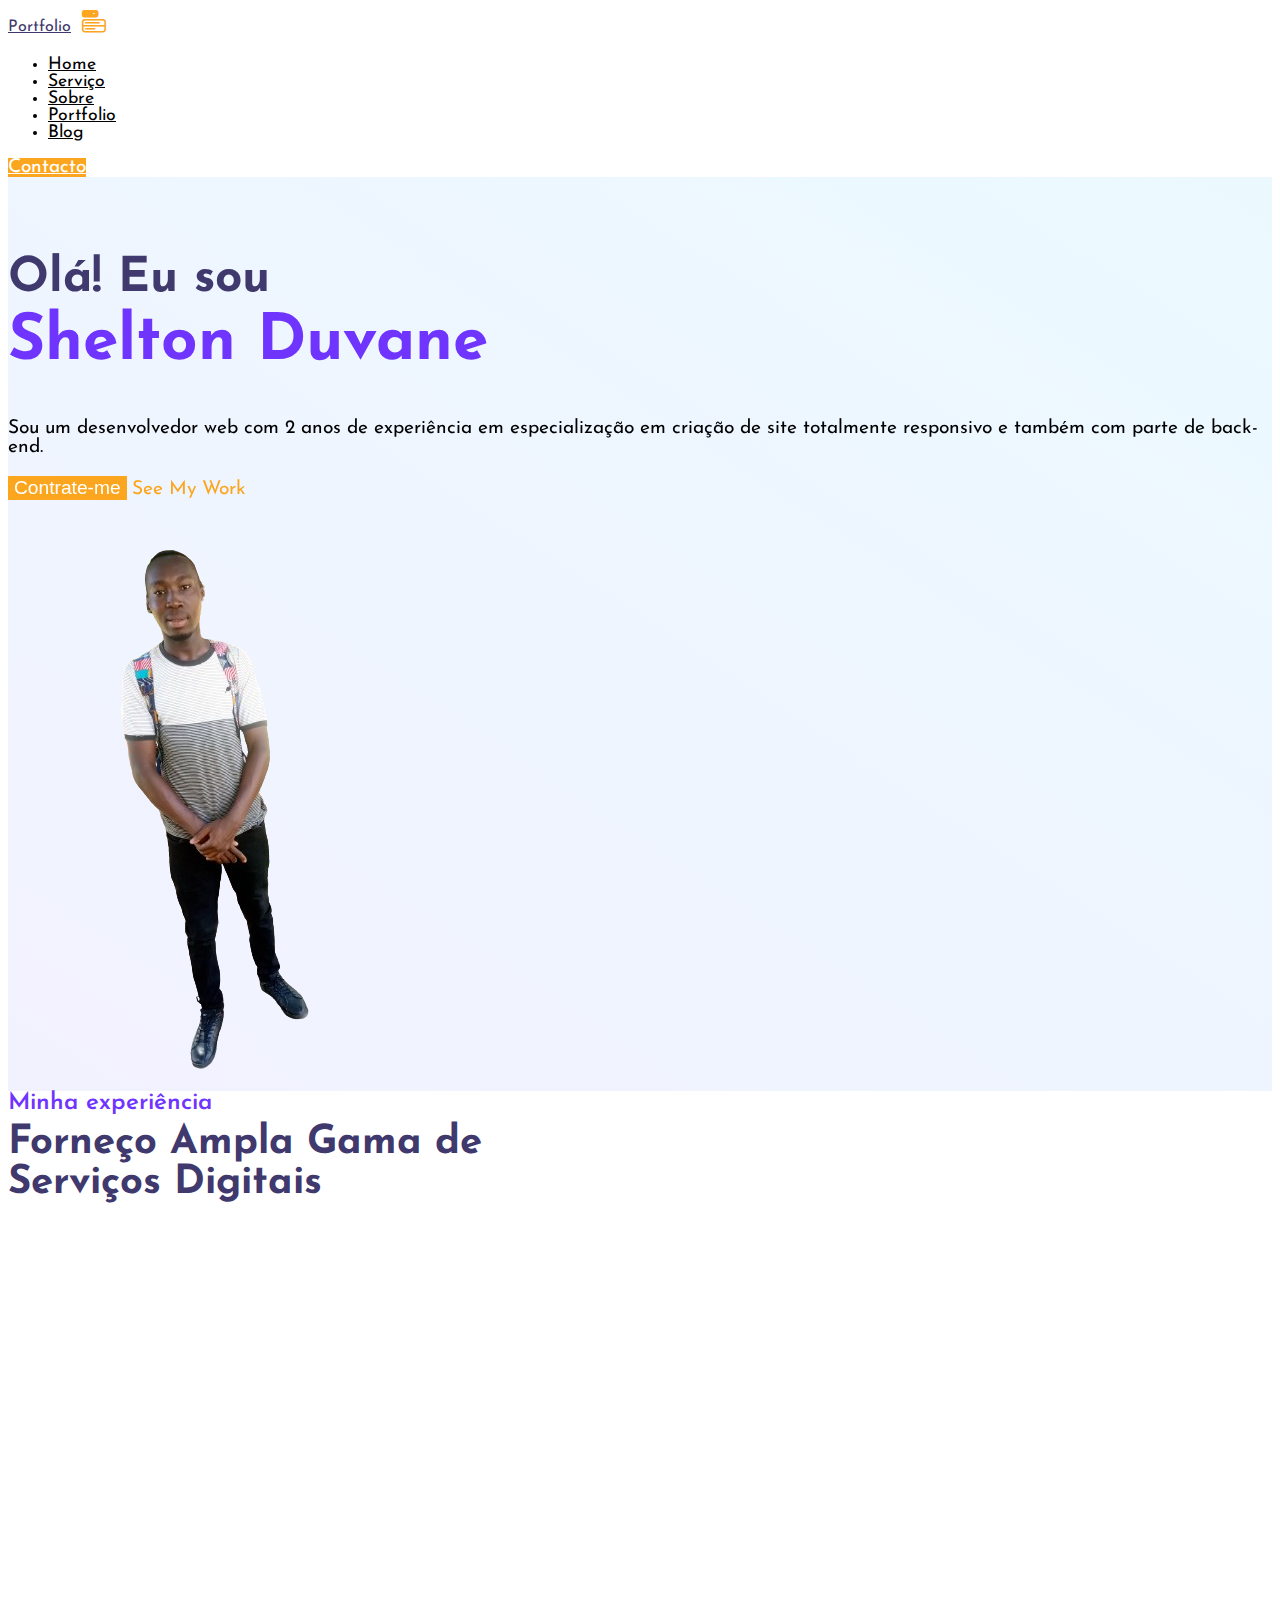
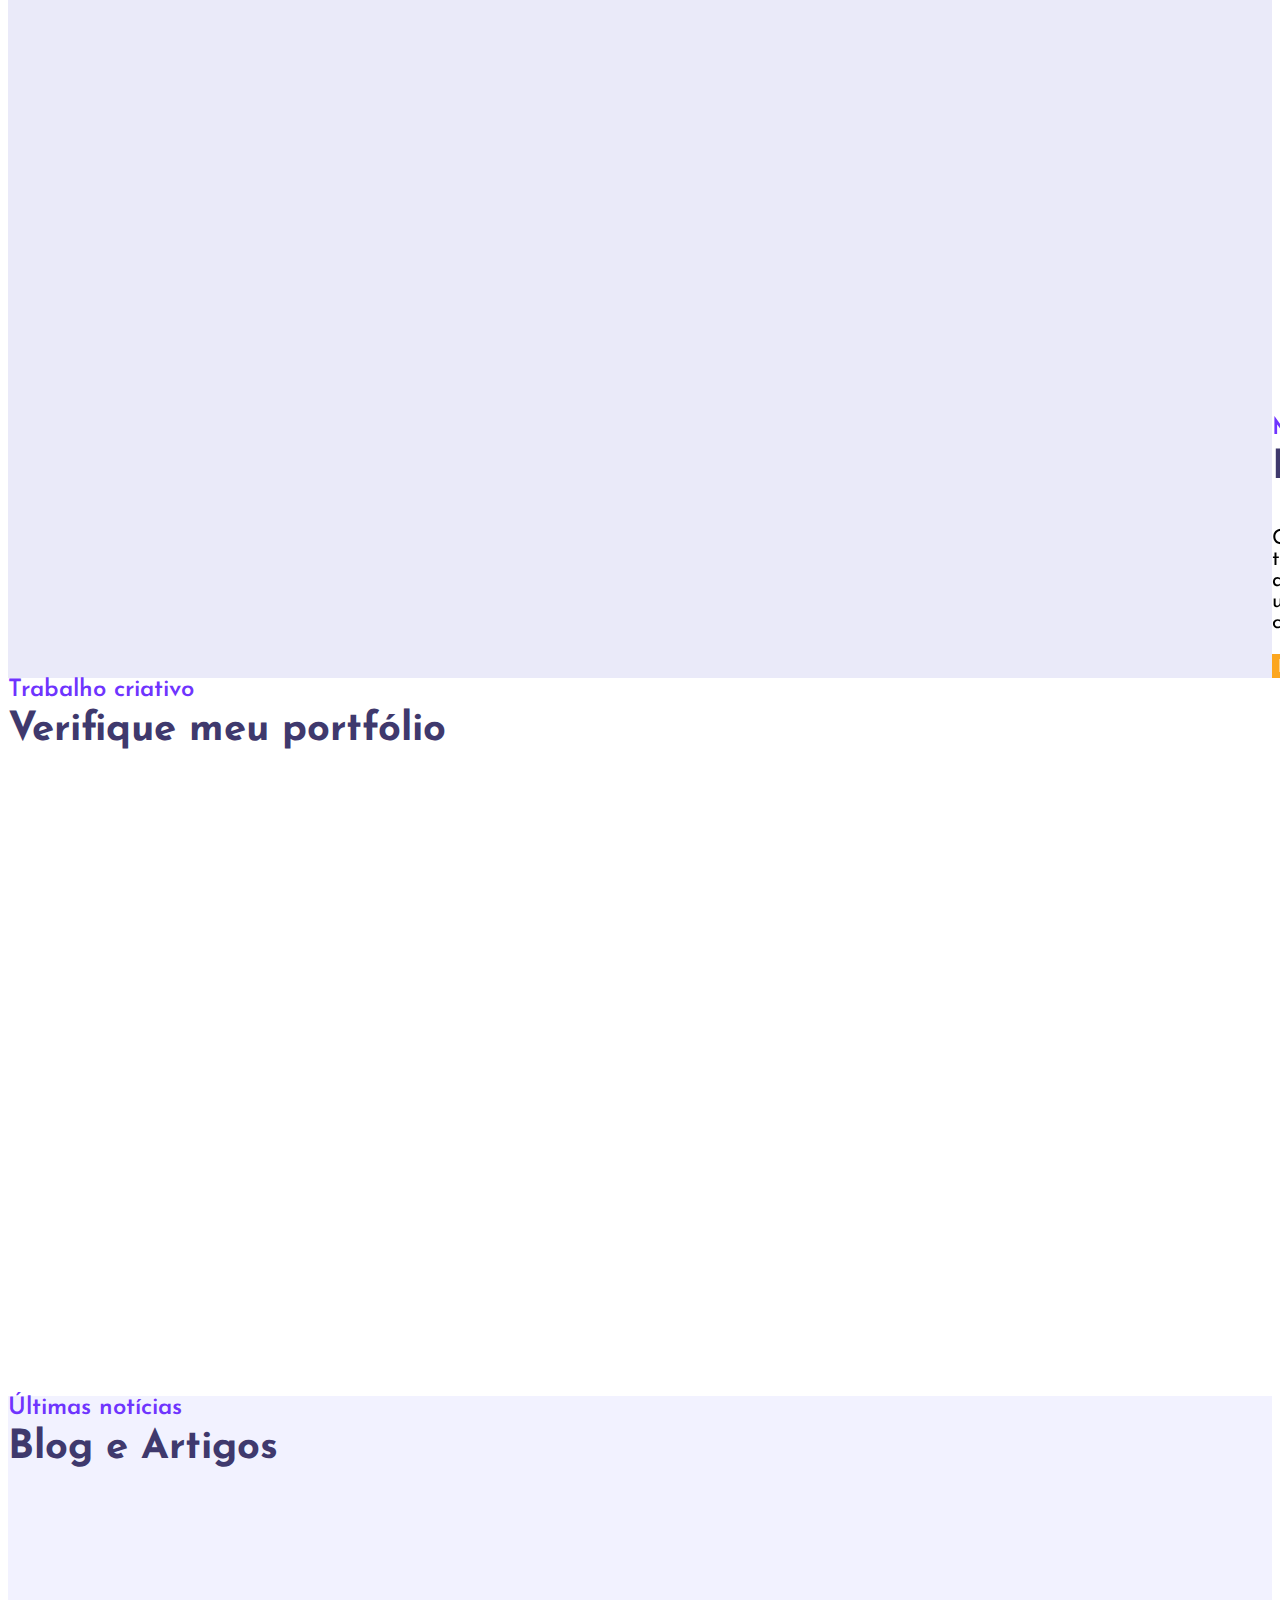
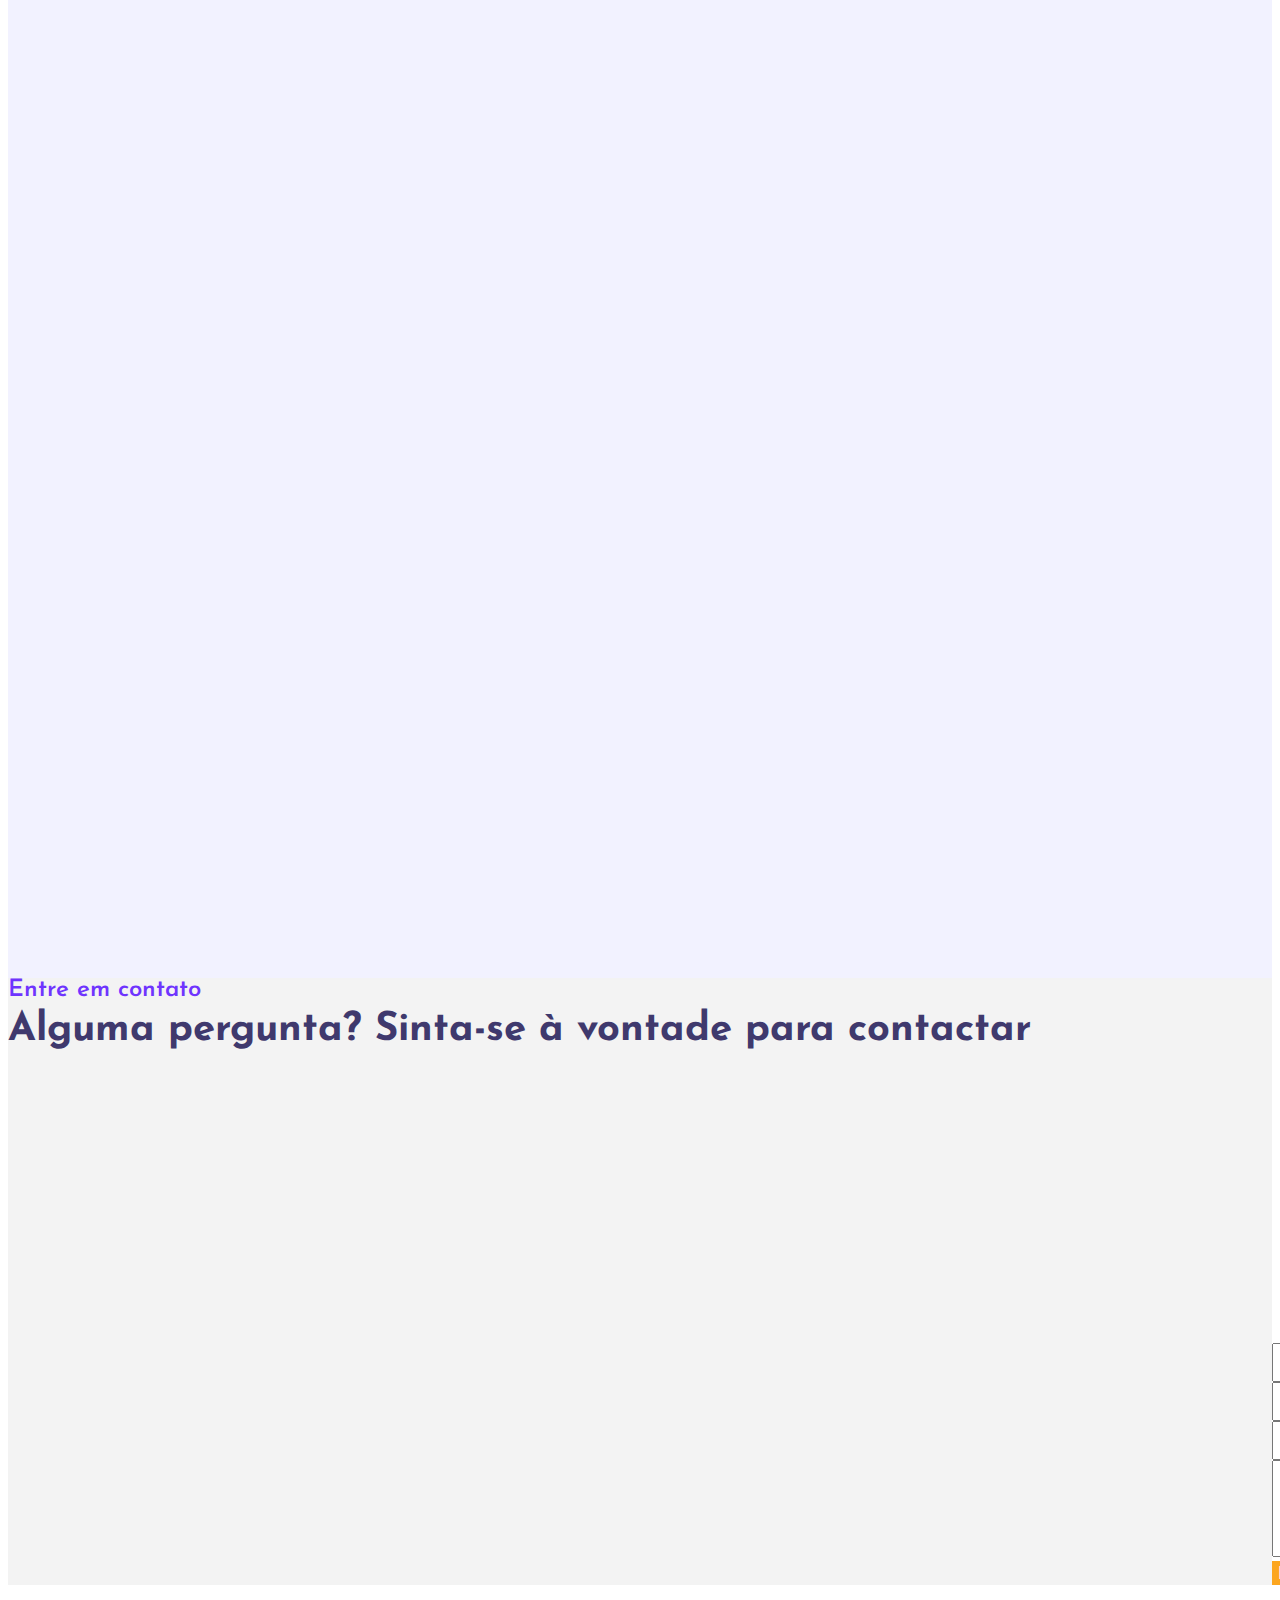
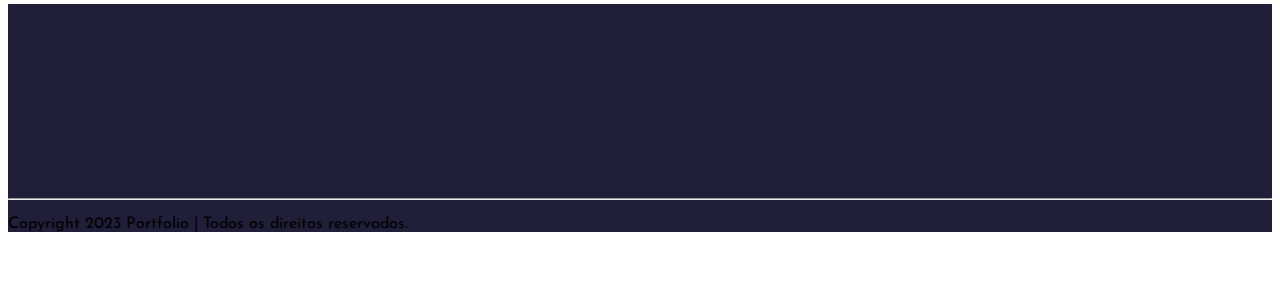
==== commit 559763bf: "wip" ====
--- a/index.html
+++ b/index.html
@@ -129,7 +129,10 @@
 			<div class="row justify-content-evenly mt-5">
 				<div class="col-10 col-md-4" data-aos="fade-up">
 					<div class="service-card">
-						<div class="img">
+						<div
+							class="img text-center"
+							style="display: flex; justify-content: center"
+						>
 							<img
 								src="images/service-icon1.png"
 								class="w-25 img-fluid img"
@@ -139,17 +142,21 @@
 						<div class="content mt-3">
 							<h4>Design Web</h4>
 							<p class="text-muted">
-								Dolor repellendus temporibus autem quibusdam officiis debitis
-								rerum neces aibus minima veniam.
+								Apaixonado por estética e funcionalidade, crio experiências
+								visuais envolventes que transcendem o comum. Seja minimalista ou
+								vibrante, cada projeto é uma jornada para encontrar a harmonia
+								perfeita entre forma e função.
 							</p>
-							<a href="" class="link">Consulte Mais Informação</a>
 						</div>
 					</div>
 				</div>
 
 				<div class="col-md-4 col-10" data-aos="fade-up">
 					<div class="service-card">
-						<div class="img">
+						<div
+							class="img text-center"
+							style="display: flex; justify-content: center"
+						>
 							<img
 								src="images/service-icon2.png"
 								class="w-25 img-fluid img"
@@ -159,16 +166,20 @@
 						<div class="content mt-3">
 							<h4>Desenvolvimento Web</h4>
 							<p class="text-muted">
-								Dolor repellendus temporibus autem quibusdam officiis debitis
-								rerum neces aibus minima veniam.
+								Através do desenvolvimento web, transformo conceitos criativos
+								em realidade virtual. Utilizo as últimas tecnologias para
+								construir plataformas interativas, garantindo que cada linha de
+								código contribua para uma experiência fluida e intuitiva.
 							</p>
-							<a href="" class="link">Consulte Mais Informação</a>
 						</div>
 					</div>
 				</div>
 				<div class="col-md-4 col-10" data-aos="fade-up">
 					<div class="service-card">
-						<div class="img">
+						<div
+							class="img text-center"
+							style="display: flex; justify-content: center"
+						>
 							<img
 								src="images/service-icon3.png"
 								class="w-25 img-fluid img"
@@ -178,10 +189,11 @@
 						<div class="content mt-3">
 							<h4>Depuração</h4>
 							<p class="text-muted">
-								Dolor repellendus temporibus autem quibusdam officiis debitis
-								rerum neces aibus minima veniam.
+								Como detetive digital, encontro e corrijo os desafios invisíveis
+								que podem surgir no código. A depuração é a chave para garantir
+								que cada projeto funcione sem falhas, proporcionando aos
+								usuários uma experiência impecável.
 							</p>
-							<a href="" class="link">Consulte Mais Informação</a>
 						</div>
 					</div>
 				</div>
@@ -239,18 +251,21 @@
 						<small>Minhas habilidades</small>
 						<h3>Experiências digitais lindas e únicas</h3>
 						<p class="text-muted">
-							Nostrum exercitationem ullam corporis suscipit laborioa nisi ut
-							aliquid exrea commodi consequatur magni dolores aos qui ratione
-							voluptatem nesciunt.
+							Cada pixel no design é uma oportunidade única de harmonizar
+							estética e funcionalidade, enquanto no desenvolvimento web,
+							transformo conceitos criativos em realidade virtual, utilizando as
+							últimas tecnologias. A depuração é minha busca por perfeição,
+							assegurando que cada projeto seja impecável. Além disso, revelo
+							uma sede incessante de conhecimento, onde cada projeto se torna
+							uma oportunidade de aprendizado e inovação em um mundo digital em
+							constante evolução. Essa paixão guia minha jornada de crescimento
+							e descoberta contínua.
 						</p>
-						<p class="text-muted">
-							Quia voluptas sit aspernatur aut odit aut fugit, sed ruiano
-							consequntar magni dolores.
-						</p>
+
 						<button class="c-btn h-btn mt-3 py-3 px-5 rounded-pill">
 							<!-- here download attribute is used for adding download functionality to button  -->
 							<a
-								href="Entry Level Web Developer Resume.pdf"
+								href="./images/cv-personalizado.png"
 								download="SampleCV"
 								style="text-decoration: none; color: #fff"
 								>Baixar Currículo</a
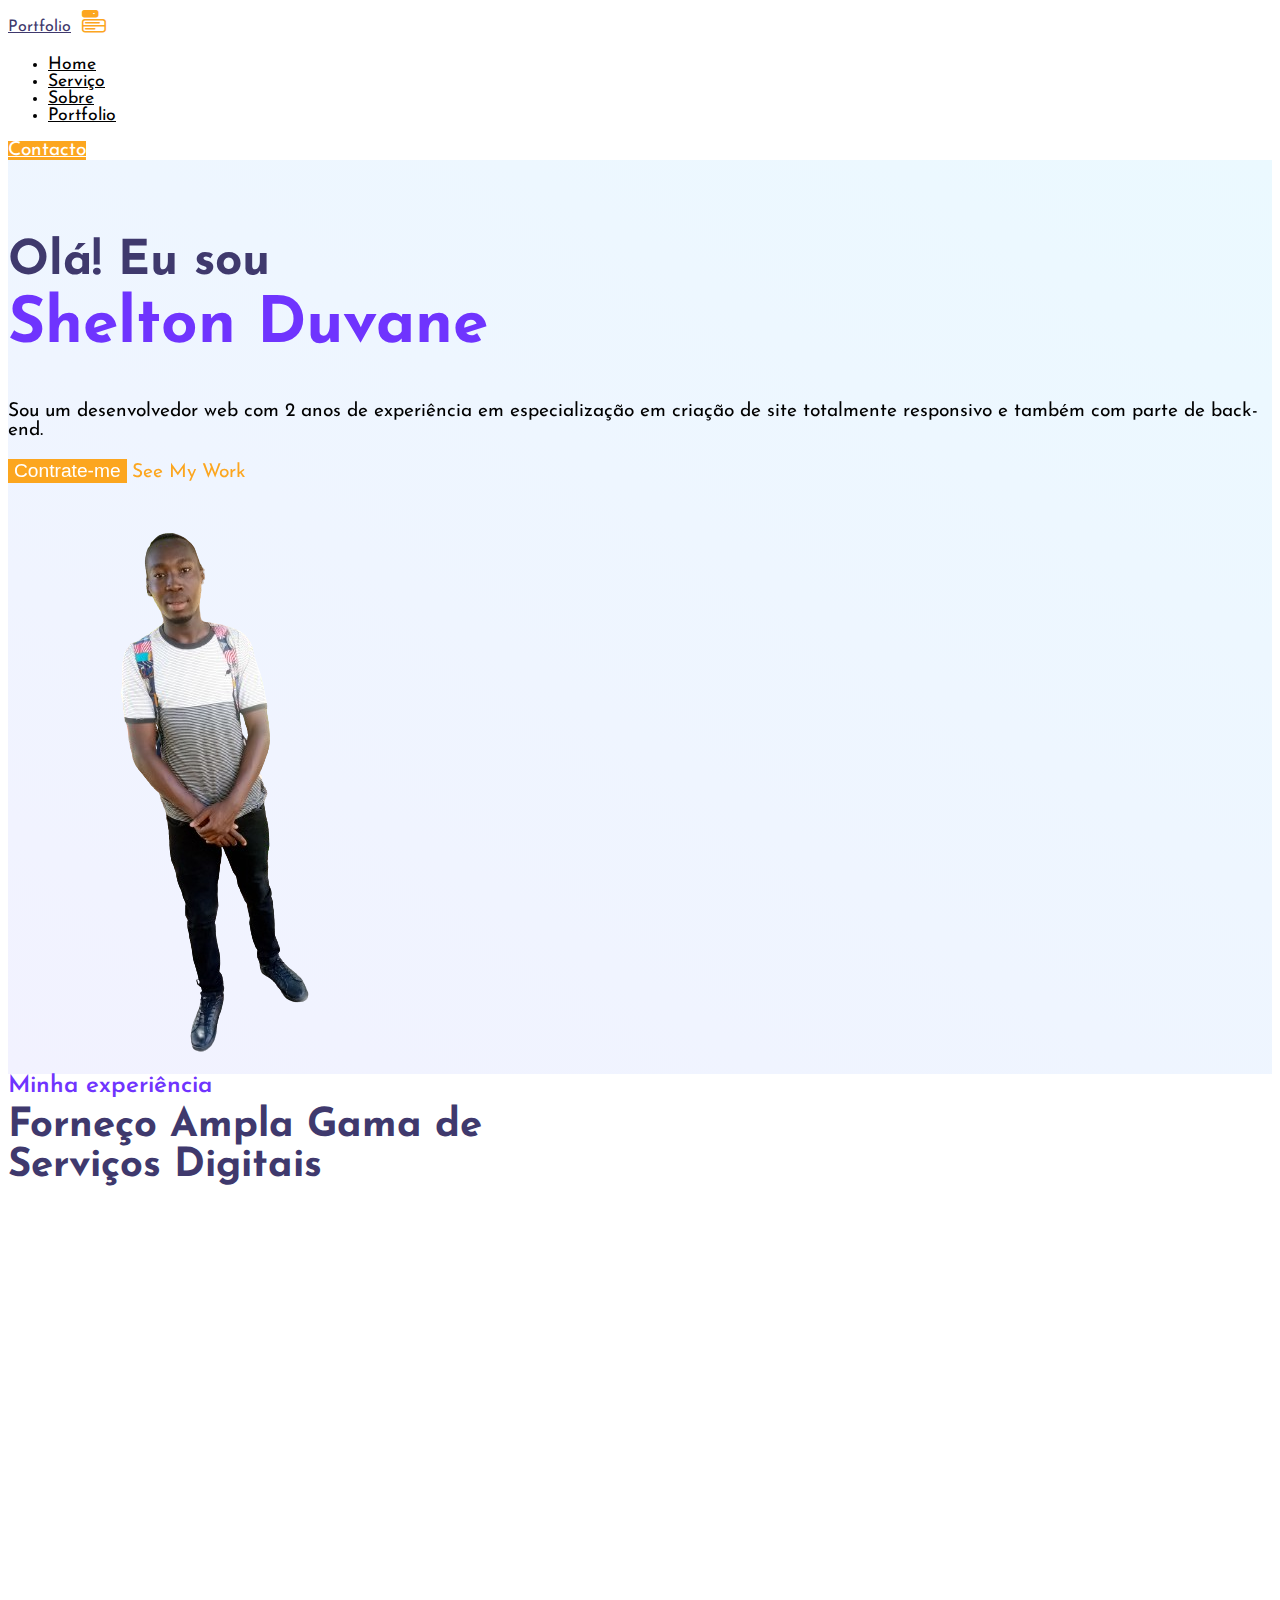
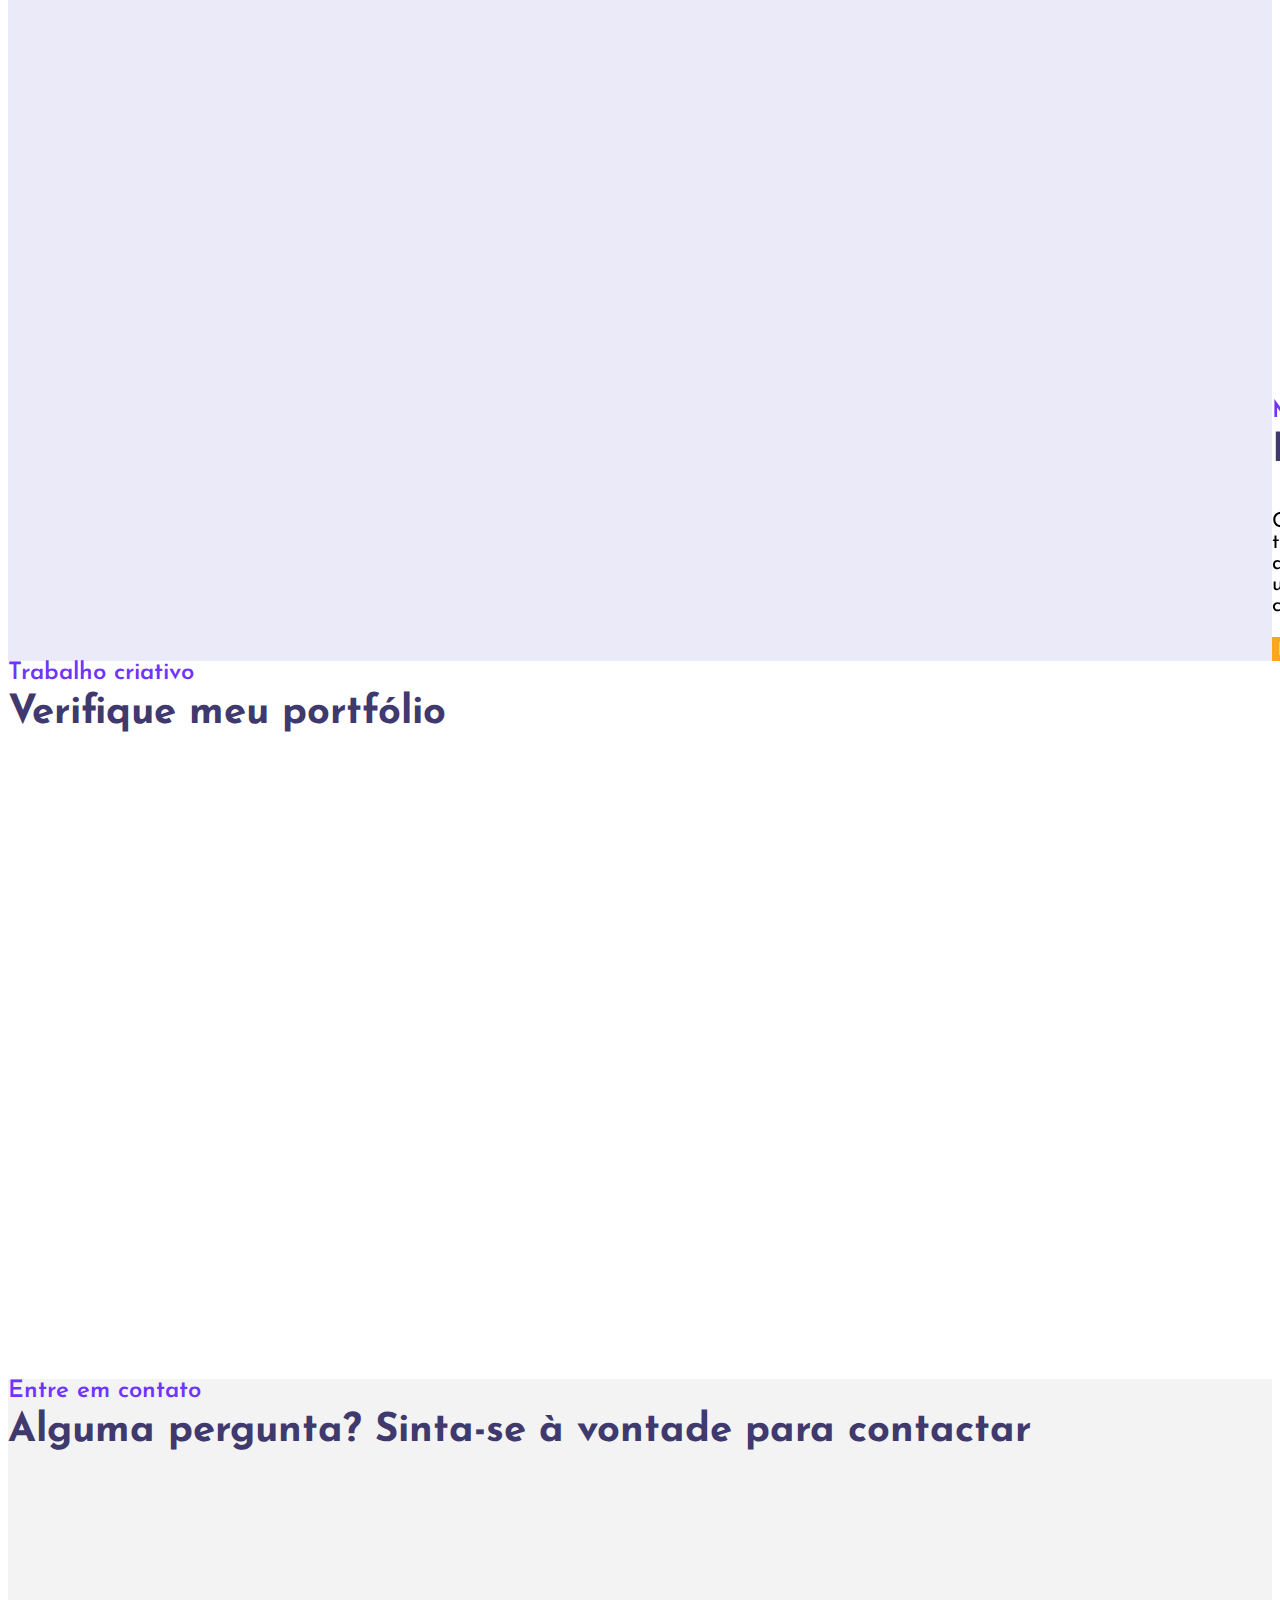
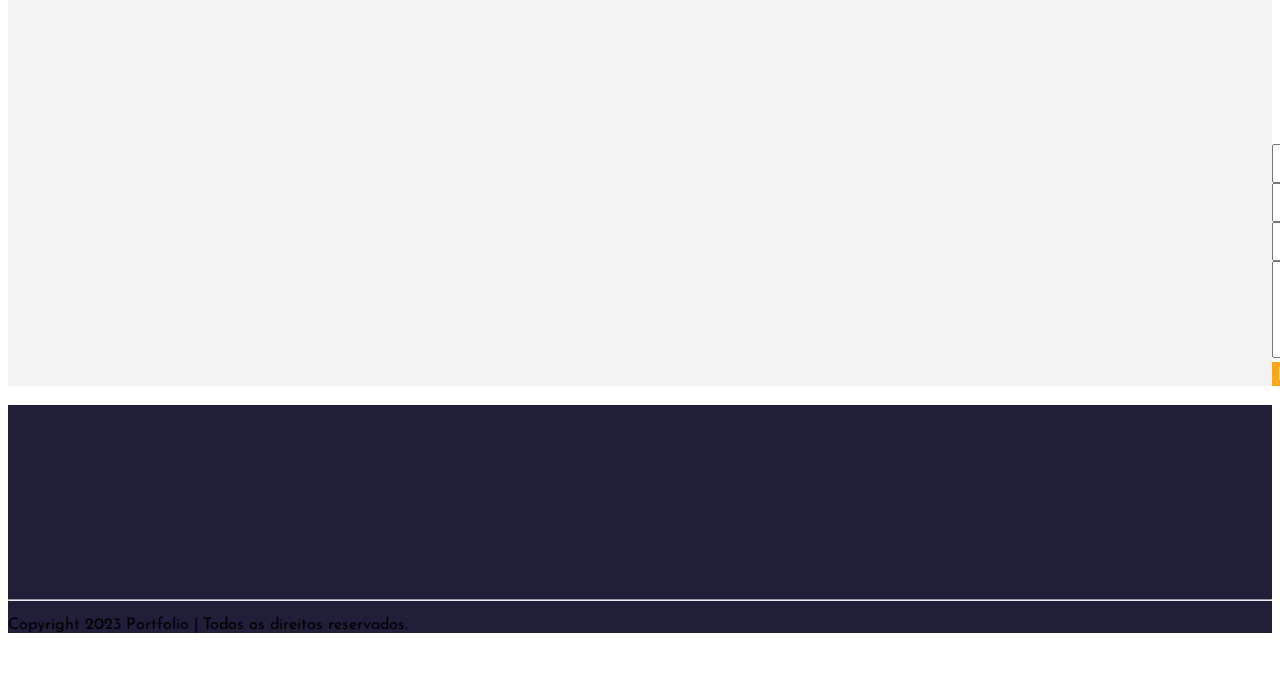
==== commit 5685f351: "wip" ====
--- a/index.html
+++ b/index.html
@@ -73,10 +73,6 @@
 						<li class="nav-item">
 							<a class="nav-link" href="/#portfolio">Portfolio</a>
 						</li>
-
-						<li class="nav-item">
-							<a class="nav-link" href="/#blog">Blog</a>
-						</li>
 					</ul>
 				</div>
 				<a
@@ -385,382 +381,6 @@
 		</section>
 		<!-- portfolio section ends here -->
 
-		<!-- blog section starts -->
-		<section class="blog mt-5 pb-5" id="blog">
-			<div class="heading text-center pt-5">
-				<small>Últimas notícias</small>
-				<h3>Blog e Artigos</h3>
-			</div>
-			<div class="row justify-content-evenly px-4 mt-4" data-aos="fade-up">
-				<div class="blogpost col-md-4 col-10 mt-2 mt-md-0 game all">
-					<div class="card">
-						<img
-							src="images/2048game.png"
-							class="card-img-top rounded-4"
-							alt="..."
-						/>
-						<div class="card-body px-4">
-							<small>By Pawan Kumavat</small
-							><span class="ms-3">Mar 8,2022</span>
-							<h4 class="card-title">
-								<a href="">Quis autem vea eum iure reprehenderit</a>
-							</h4>
-							<p class="text-muted">
-								Dolor repellendus temporibus autem quibusdam officiis debitis
-								rerum nece aibus minima veniam.
-							</p>
-							<a
-								href="/#"
-								class="read-more-btn link"
-								data-bs-toggle="modal"
-								data-bs-target="#exampleModal1"
-								>Consulte Mais Informação</a
-							>
-						</div>
-					</div>
-				</div>
-				<div class="blogpost col-md-4 col-10 mt-5 mt-md-0 website all">
-					<div class="card">
-						<img
-							src="images/currency-converter.png"
-							class="card-img-top rounded-4"
-							alt="..."
-						/>
-						<div class="card-body px-4">
-							<small>By Pawan Kumavat</small
-							><span class="ms-3">Mar 8,2022</span>
-							<h4 class="card-title">
-								<a href="">Quis autem vea eum iure reprehenderit</a>
-							</h4>
-							<p class="text-muted">
-								Dolor repellendus temporibus autem quibusdam officiis debitis
-								rerum nece aibus minima veniam.
-							</p>
-							<a
-								href="/#"
-								class="read-more-btn link"
-								data-bs-toggle="modal"
-								data-bs-target="#exampleModal2"
-								>Consulte Mais Informação</a
-							>
-						</div>
-					</div>
-				</div>
-				<div class="blogpost col-md-4 col-10 mt-5 mt-md-0 webapp all">
-					<div class="card">
-						<img
-							src="images/dictionary.png"
-							class="card-img-top rounded-4"
-							alt="..."
-						/>
-						<div class="card-body px-4">
-							<small>By Pawan Kumavat</small
-							><span class="ms-3">Mar 8,2022</span>
-							<h4 class="card-title">
-								<a href="">Quis autem vea eum iure reprehenderit</a>
-							</h4>
-							<p class="text-muted">
-								Dolor repellendus temporibus autem quibusdam officiis debitis
-								rerum nece aibus minima veniam.
-							</p>
-							<a
-								href="/#"
-								class="read-more-btn link"
-								data-bs-toggle="modal"
-								data-bs-target="#exampleModal3"
-								>Consulte Mais Informação</a
-							>
-						</div>
-					</div>
-				</div>
-				<!-- here we will make modals if Read more link is clicked the modal will popup -->
-				<div
-					class="modal fade"
-					id="exampleModal1"
-					tabindex="-1"
-					aria-labelledby="exampleModalLabel"
-					aria-hidden="true"
-				>
-					<div class="modal-dialog">
-						<div class="modal-content">
-							<button
-								type="button"
-								class="btn-c rounded-pill"
-								data-bs-dismiss="modal"
-							>
-								<i class="bi bi-x-circle-fill"></i>
-							</button>
-
-							<div class="modal-body px-4">
-								<div class="img">
-									<img src="images/2048game.png" class="img-fluid" alt="" />
-								</div>
-								<div class="content mt-3">
-									<small>By Pawan Kumavat</small
-									><span class="text-muted ms-2">Mar 8,2022</span>
-									<h4 class="card-title mt-3">
-										Quis autem vea eum iure reprehenderit
-									</h4>
-									<div class="social-links mt-4">
-										<button href="" class="rounded-pill dribble">
-											<i class="bi bi-dribbble"></i>
-										</button>
-										<button href="" class="rounded-pill whatsapp">
-											<i class="bi bi-whatsapp"></i>
-										</button>
-										<button href="" class="rounded-pill behance">
-											<i class="bi bi-behance"></i>
-										</button>
-									</div>
-									<p class="text-muted mt-3">
-										Lorem ipsum dolor sit amet, consectetur adipiscing elit.
-										Nullam tempor eros a tellus auctor, nec suscipit nunc
-										dignissim. Ut suscipit gravida augue sed elementum. Sed sed
-										luctus nisl. Donec scelerisque nisi in sodales mattis.
-										Vestibulum suscipit odio ac enim blandit sollicitudin.
-										Aliquam ultrices sem quis urna placerat interdum. Etiam
-										rutrum, quam sagittis tristique mollis, libero arcu
-										scelerisque erat, eget tincidunt eros diam quis nunc.
-									</p>
-								</div>
-							</div>
-							<div class="heading px-2">
-								<h3 class="fs-3 ms-3">Leave A Comment</h3>
-							</div>
-							<div class="contact-form ms-3 mt-3 pb-4 px-2">
-								<div class="mb-3">
-									<input
-										type="text"
-										class="form-control"
-										id="exampleFormControlInput1"
-										placeholder="Name"
-									/>
-								</div>
-								<div class="mb-3">
-									<input
-										type="email"
-										class="form-control"
-										id="exampleFormControlInput1"
-										placeholder="E-mail"
-									/>
-								</div>
-								<div class="mb-3">
-									<input
-										type="text"
-										class="form-control"
-										id="exampleFormControlInput1"
-										placeholder="Mobile No."
-									/>
-								</div>
-								<div class="mb-3">
-									<textarea
-										class="form-control"
-										id="exampleFormControlTextarea1"
-										placeholder="Message"
-										rows="5"
-									></textarea>
-								</div>
-								<button class="c-btn h-btn mt-3 py-2 px-4 rounded-pill">
-									Submit
-								</button>
-							</div>
-						</div>
-					</div>
-				</div>
-				<div
-					class="modal fade"
-					id="exampleModal2"
-					tabindex="-1"
-					aria-labelledby="exampleModalLabel"
-					aria-hidden="true"
-				>
-					<div class="modal-dialog">
-						<div class="modal-content">
-							<button
-								type="button"
-								class="btn-c rounded-pill"
-								data-bs-dismiss="modal"
-							>
-								<i class="bi bi-x-circle-fill"></i>
-							</button>
-
-							<div class="modal-body px-4">
-								<div class="img">
-									<img
-										src="images/currency-converter.png"
-										class="img-fluid"
-										alt=""
-									/>
-								</div>
-								<div class="content mt-3">
-									<small>By Pawan Kumavat</small
-									><span class="text-muted ms-2 ms-md-0">Mar 8,2022</span>
-									<h4 class="card-title mt-3">
-										Quis autem vea eum iure reprehenderit
-									</h4>
-									<div class="social-links mt-4">
-										<button href="" class="rounded-pill dribble">
-											<i class="bi bi-dribbble"></i>
-										</button>
-										<button href="" class="rounded-pill whatsapp">
-											<i class="bi bi-whatsapp"></i>
-										</button>
-										<button href="" class="rounded-pill behance">
-											<i class="bi bi-behance"></i>
-										</button>
-									</div>
-									<p class="text-muted mt-3">
-										Lorem ipsum dolor sit amet, consectetur adipiscing elit.
-										Nullam tempor eros a tellus auctor, nec suscipit nunc
-										dignissim. Ut suscipit gravida augue sed elementum. Sed sed
-										luctus nisl. Donec scelerisque nisi in sodales mattis.
-										Vestibulum suscipit odio ac enim blandit sollicitudin.
-										Aliquam ultrices sem quis urna placerat interdum. Etiam
-										rutrum, quam sagittis tristique mollis, libero arcu
-										scelerisque erat, eget tincidunt eros diam quis nunc.
-									</p>
-								</div>
-							</div>
-							<div class="heading px-2">
-								<h3 class="fs-3 ms-3">Leave A Comment</h3>
-							</div>
-							<div class="contact-form ms-3 mt-3 pb-4 px-2">
-								<div class="mb-3">
-									<input
-										type="text"
-										class="form-control"
-										id="exampleFormControlInput1"
-										placeholder="Name"
-									/>
-								</div>
-								<div class="mb-3">
-									<input
-										type="email"
-										class="form-control"
-										id="exampleFormControlInput1"
-										placeholder="E-mail"
-									/>
-								</div>
-								<div class="mb-3">
-									<input
-										type="text"
-										class="form-control"
-										id="exampleFormControlInput1"
-										placeholder="Mobile No."
-									/>
-								</div>
-								<div class="mb-3">
-									<textarea
-										class="form-control"
-										id="exampleFormControlTextarea1"
-										placeholder="Message"
-										rows="5"
-									></textarea>
-								</div>
-								<button class="c-btn h-btn mt-3 py-2 px-4 rounded-pill">
-									Submit
-								</button>
-							</div>
-						</div>
-					</div>
-				</div>
-				<div
-					class="modal fade"
-					id="exampleModal3"
-					tabindex="-1"
-					aria-labelledby="exampleModalLabel"
-					aria-hidden="true"
-				>
-					<div class="modal-dialog">
-						<div class="modal-content">
-							<button
-								type="button"
-								class="btn-c rounded-pill"
-								data-bs-dismiss="modal"
-							>
-								<i class="bi bi-x-circle-fill"></i>
-							</button>
-
-							<div class="modal-body px-4">
-								<div class="img">
-									<img src="images/dictionary.png" class="img-fluid" alt="" />
-								</div>
-								<div class="content mt-3">
-									<small>By Pawan Kumavat</small
-									><span class="text-muted ms-2 ms-md-0">Mar 8,2022</span>
-									<h4 class="card-title mt-3">
-										Quis autem vea eum iure reprehenderit
-									</h4>
-									<div class="social-links mt-4">
-										<button href="" class="rounded-pill dribble">
-											<i class="bi bi-dribbble"></i>
-										</button>
-										<button href="" class="rounded-pill whatsapp">
-											<i class="bi bi-whatsapp"></i>
-										</button>
-										<button href="" class="rounded-pill behance">
-											<i class="bi bi-behance"></i>
-										</button>
-									</div>
-									<p class="text-muted mt-3">
-										Lorem ipsum dolor sit amet, consectetur adipiscing elit.
-										Nullam tempor eros a tellus auctor, nec suscipit nunc
-										dignissim. Ut suscipit gravida augue sed elementum. Sed sed
-										luctus nisl. Donec scelerisque nisi in sodales mattis.
-										Vestibulum suscipit odio ac enim blandit sollicitudin.
-										Aliquam ultrices sem quis urna placerat interdum. Etiam
-										rutrum, quam sagittis tristique mollis, libero arcu
-										scelerisque erat, eget tincidunt eros diam quis nunc.
-									</p>
-								</div>
-							</div>
-							<div class="heading px-2">
-								<h3 class="fs-3 ms-3">Leave A Comment</h3>
-							</div>
-							<div class="contact-form ms-3 mt-3 pb-4 px-2">
-								<div class="mb-3">
-									<input
-										type="text"
-										class="form-control"
-										id="exampleFormControlInput0"
-										placeholder="Name"
-									/>
-								</div>
-								<div class="mb-3">
-									<input
-										type="email"
-										class="form-control"
-										id="exampleFormControlInput00"
-										placeholder="E-mail"
-									/>
-								</div>
-								<div class="mb-3">
-									<input
-										type="text"
-										class="form-control"
-										id="exampleFormControlInput2"
-										placeholder="Mobile No."
-									/>
-								</div>
-								<div class="mb-3">
-									<textarea
-										class="form-control"
-										id="exampleFormControlTextarea3"
-										placeholder="Message"
-										rows="5"
-									></textarea>
-								</div>
-								<button class="c-btn h-btn mt-3 py-2 px-4 rounded-pill">
-									Submit
-								</button>
-							</div>
-						</div>
-					</div>
-				</div>
-			</div>
-		</section>
-		<!-- blog section ends here -->
-
 		<!-- contact section starts -->
 		<section class="contact py-5" id="contact">
 			<div class="heading text-center">
